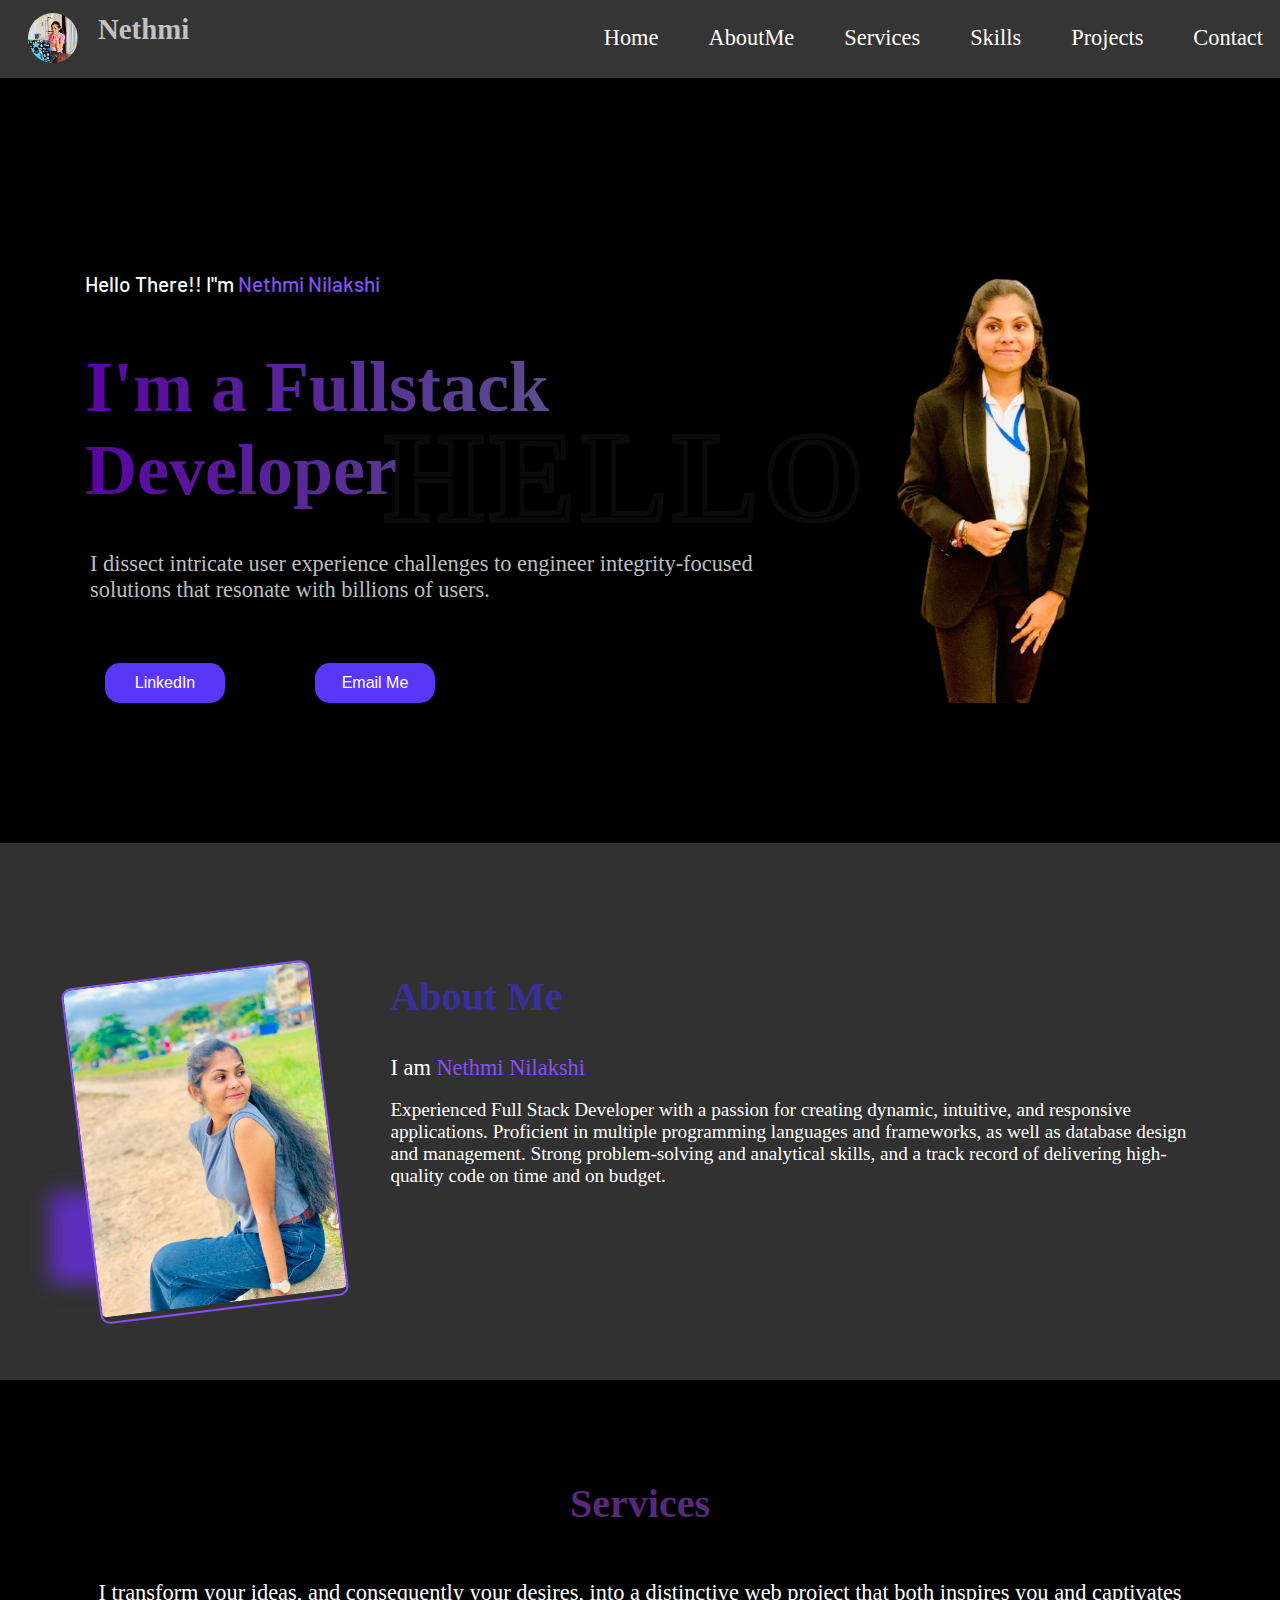
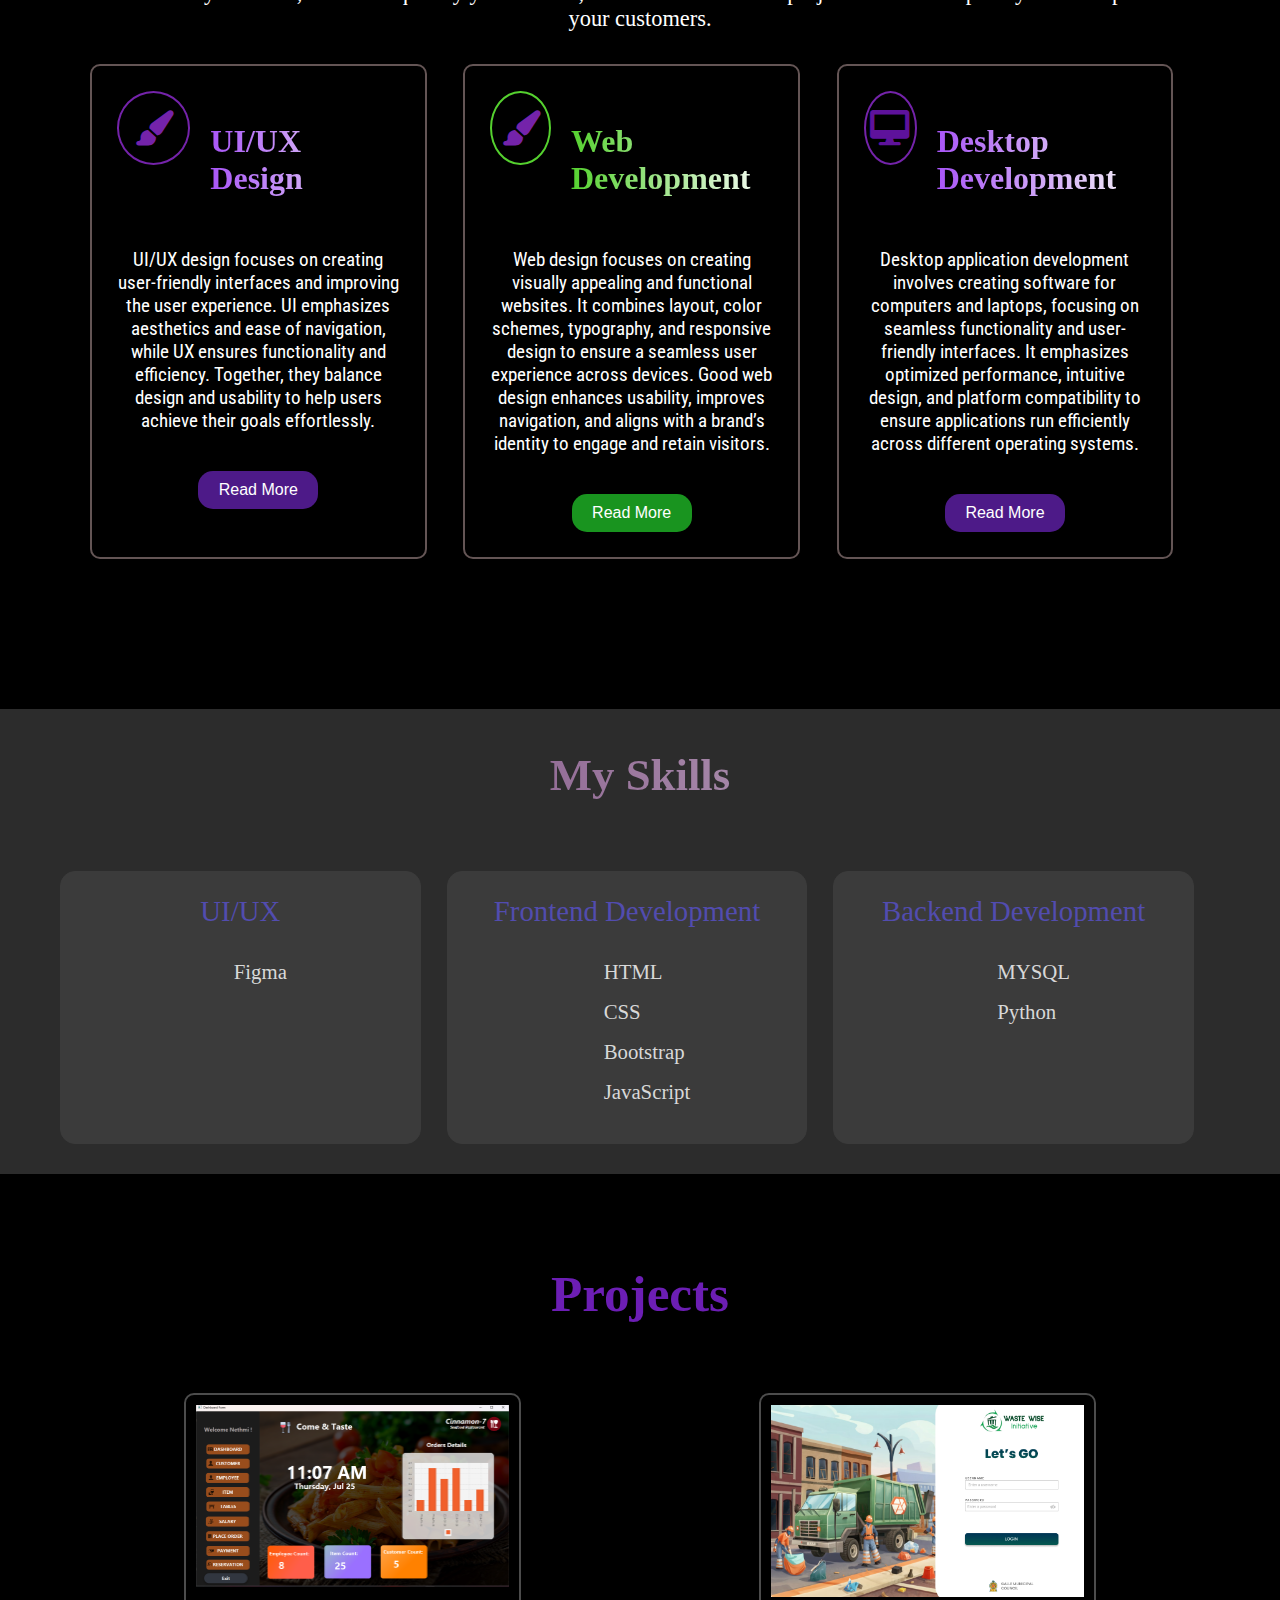
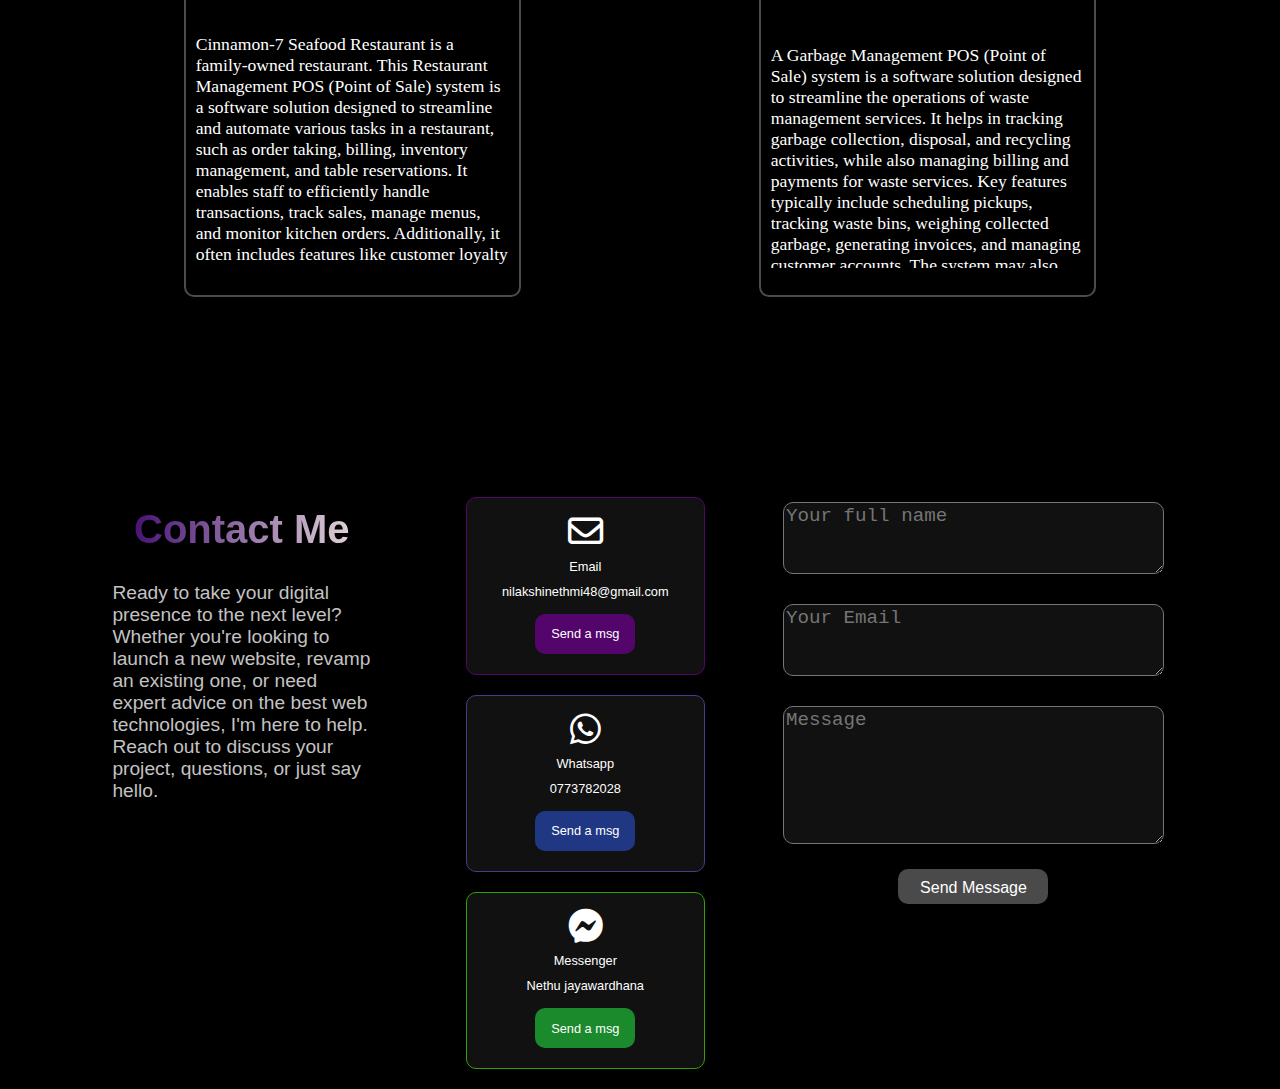
==== index.html @ e8137f00 "done" ====
<!DOCTYPE html>
<html lang="en">
  <head>
    <meta charset="UTF-8" />
    <meta name="viewport" content="width=device-width, initial-scale=1.0" />
    <title>Home-Page</title>
    <link rel="stylesheet" href="/css/index.css" />
    <link rel="stylesheet" href="/css/about-me.css" />
    <link rel="stylesheet" href="/css/Services.css" />
    <link rel="stylesheet" href="/css/skills.css" />
    <link rel="stylesheet" href="/css/projects.css" />
    <link rel="stylesheet" href="/css/contact.css" />
    <link rel="preconnect" href="https://fonts.googleapis.com" />
    <link rel="preconnect" href="https://fonts.gstatic.com" crossorigin />
    <link
      href="https://fonts.googleapis.com/css2?family=Barlow:ital,wght@0,100;0,200;0,300;0,400;0,500;0,600;0,700;0,800;0,900;1,100;1,200;1,300;1,400;1,500;1,600;1,700;1,800;1,900&family=Nunito:ital,wght@0,200..1000;1,200..1000&family=Playwrite+DE+Grund:wght@100..400&display=swap"
      rel="stylesheet"
    />
    <link
      rel="stylesheet"
      href="https://cdnjs.cloudflare.com/ajax/libs/font-awesome/6.5.1/css/all.min.css"
      integrity="sha512-DTOQO9RWCH3ppGqcWaEA1BIZOC6xxalwEsw9c2QQeAIftl+Vegovlnee1c9QX4TctnWMn13TZye+giMm8e2LwA=="
      crossorigin="anonymous"
      referrerpolicy="no-referrer"
    />
    <link
      rel="stylesheet"
      href="https://cdnjs.cloudflare.com/ajax/libs/font-awesome/6.0.0-beta3/css/all.min.css"
    />
    <link rel="preconnect" href="https://fonts.googleapis.com" />
    <link rel="preconnect" href="https://fonts.gstatic.com" crossorigin />
    <link
      href="https://fonts.googleapis.com/css2?family=Barlow:ital,wght@0,100;0,200;0,300;0,400;0,500;0,600;0,700;0,800;0,900;1,100;1,200;1,300;1,400;1,500;1,600;1,700;1,800;1,900&family=Nunito:ital,wght@0,200..1000;1,200..1000&family=Playwrite+DE+Grund:wght@100..400&family=Roboto+Condensed:ital,wght@0,100..900;1,100..900&display=swap"
      rel="stylesheet"
    />
  </head>
  <body>
    <header>
      <div class="logo-container">
        <img
          class="img-logo"
          src="/Assets/Images/my.jpg"
          alt="logo of Nethmi"
        />
        <div class="menu-container">
          <button id="hire-meBtn">Hire Me</button>
          <i class="fa fa-bars burger" id="burger" aria-hidden="true"></i>
        </div>

        <h3 class="calling-name">Nethmi</h3>
      </div>

      <nav class="navigation-bar">
        <ul>
          <li><a href="/pages/index.html">Home</a></li>
          <li><a href="#aboutMe">AboutMe</a></li>
          <li><a href="#services">Services</a></li>
          <li><a href="#skills">Skills</a></li>
          <li><a href="#projects">Projects</a></li>
          <li><a href="#contact">Contact</a></li>
        </ul>
      </nav>
    </header>
    <main>
      <div class="site-container">
        <section id="home">
          <p class="background-text">HELLO</p>
          <div class="menu-panel" id="menu-panel-id">
            <button class="close-btn" id="btn-close">&times;</button>
            <ul>
              <li><a href="#">Home</a></li>
              <li><a href="#">About Us</a></li>
              <li><a href="#">Services</a></li>
              <li><a href="#">Contact Us</a></li>
            </ul>
          </div>
          <!-- <div class="menu-panel" id="menu-panel-id">
            <button class="close-btn" id="btn-close">&times;</button>
            <img
              class="logo"
              src="/Assets/Images/my.jpg"
              alt="Profile pic of Nethmi"
            />
            <p class="name">Nethmi Nilakshi</p>
            <h3>Fullstack Developer</h3>
            <nav class="side-navigation-bar">
              <ul>
                <li><a href="/pages/index.html">Home</a></li>
                <li><a href="#aboutMe">AboutMe</a></li>
                <li><a href="#resume">Resume</a></li>
                <li><a href="#skills">Skills</a></li>
                <li><a href="#projects">Projects</a></li>
                <li><a href="#contact">Contact</a></li>
              </ul>
            </nav>
          </div> -->

          <div class="home-content">
            <div class="home-info">
              <p class="name">
                Hello There!! I"m
                <span style="color: #8750f7; font-weight: 500"
                  >Nethmi Nilakshi</span
                >
              </p>
              <div class="home-desc">
                <h1 class="primaty-title">I'm a Fullstack Developer</h1>
                <p class="home-description">
                  I dissect intricate user experience challenges to engineer
                  integrity-focused solutions that resonate with billions of
                  users.
                </p>
              </div>
              <div class="contact-btn">
                <button class="btn"><a href="#">LinkedIn</a></button>
                <button class="btn">
                  <a href="mailto: nilakshinethmi48@gmail.com">Email Me</a>
                </button>
              </div>
            </div>
            <img
              class="profile-image"
              src="/Assets/Images/photo of nethmi.png"
              alt="photo of Nethmi"
            />
          </div>
        </section>
        <div class="about-services-content">
          <section id="aboutMe">
            <div class="shadow-box"></div>
            <div class="about-content">
              <img
                class="profile-pic"
                src="/Assets/Images/img.jpg"
                alt="picture of Nethmi"
              />
              <div class="about-info">
                <p class="text-about">About Me</p>
                <h3 class="about-title">
                  I am <span style="color: #8750f7">Nethmi Nilakshi</span>
                </h3>
                <p class="description">
                  Experienced Full Stack Developer with a passion for creating
                  dynamic, intuitive, and responsive applications. Proficient in
                  multiple programming languages and frameworks, as well as
                  database design and management. Strong problem-solving and
                  analytical skills, and a track record of delivering
                  high-quality code on time and on budget.
                </p>
              </div>
            </div>
          </section>
          <section id="services">
            <p class="text-services">Services</p>
            <div class="Services-content">
              <p class="service-description">
                I transform your ideas, and consequently your desires, into a
                distinctive web project that both inspires you and captivates
                your customers.
              </p>
              <div class="service-card-container">
                <div class="card card-1">
                  <div class="card-header">
                    <div class="icon-container icon-1">
                      <i
                        class="fa-solid fa-paintbrush"
                        style="color: #7423aa"
                      ></i>
                    </div>
                    <p class="card1-title">UI/UX Design</p>
                  </div>
                  <div class="content-container">
                    <p class="card-description">
                      UI/UX design focuses on creating user-friendly interfaces
                      and improving the user experience. UI emphasizes
                      aesthetics and ease of navigation, while UX ensures
                      functionality and efficiency. Together, they balance
                      design and usability to help users achieve their goals
                      effortlessly.
                    </p>
                    <button class="Read-more-btn btn1">Read More</button>
                  </div>
                </div>

                <div class="card card-2">
                  <div class="card-header">
                    <div class="icon-container icon-2">
                      <i
                        class="fa-solid fa-paintbrush"
                        style="color: #7423aa"
                      ></i>
                    </div>
                    <p class="card2-title">Web Development</p>
                  </div>
                  <div class="content-container">
                    <p class="card-description">
                      Web design focuses on creating visually appealing and
                      functional websites. It combines layout, color schemes,
                      typography, and responsive design to ensure a seamless
                      user experience across devices. Good web design enhances
                      usability, improves navigation, and aligns with a brand’s
                      identity to engage and retain visitors.
                    </p>
                    <button class="Read-more-btn btn2">Read More</button>
                  </div>
                </div>

                <div class="card card-3">
                  <div class="card-header">
                    <div class="icon-container icon-3">
                      <i class="fa-solid fa-desktop" style="color: #5e129b"></i>
                    </div>
                    <p class="card3-title">Desktop Development</p>
                  </div>
                  <div class="content-container">
                    <p class="card-description">
                      Desktop application development involves creating software
                      for computers and laptops, focusing on seamless
                      functionality and user-friendly interfaces. It emphasizes
                      optimized performance, intuitive design, and platform
                      compatibility to ensure applications run efficiently
                      across different operating systems.
                    </p>
                    <button class="Read-more-btn btn1">Read More</button>
                  </div>
                </div>
              </div>
            </div>
          </section>
        </div>
        <section id="skills">
          <div class="skills-content">
            <p class="text-skills">My Skills</p>
            <div class="skills-container">
              <div class="skills-box">
                <div class="box-header">
                  <p class="box-title">UI/UX</p>
                </div>
                <div class="skills-list">
                  <ul>
                    <li>Figma</li>
                  </ul>
                </div>
              </div>
              <div class="skills-box">
                <div class="box-header">
                  <p class="box-title">Frontend Development</p>
                </div>
                <div class="skills-list">
                  <ul>
                    <li>HTML</li>
                    <li>CSS</li>
                    <li>Bootstrap</li>
                    <li>JavaScript</li>
                  </ul>
                </div>
              </div>
              <div class="skills-box">
                <div class="box-header">
                  <p class="box-title">Backend Development</p>
                </div>
                <div class="skills-list">
                  <ul>
                    <li>MYSQL</li>
                    <li>Python</li>
                  </ul>
                </div>
              </div>
            </div>
          </div>
        </section>
        <section id="projects">
          <div class="projects-content">
            <p class="text-projects">Projects</p>
            <div class="projects-container">
              <div class="project-box">
                <img
                  src="/Assets/Images/Restaurant Management System.png"
                  alt="picture of restaurant-MS"
                />
                <p class="card-content">
                  Cinnamon-7 Seafood Restaurant is a family-owned restaurant.
                  This Restaurant Management POS (Point of Sale) system is a
                  software solution designed to streamline and automate various
                  tasks in a restaurant, such as order taking, billing,
                  inventory management, and table reservations. It enables staff
                  to efficiently handle transactions, track sales, manage menus,
                  and monitor kitchen orders. Additionally, it often includes
                  features like customer loyalty programs, reporting, and
                  integration with payment processors, making it an essential
                  tool for improving service speed, accuracy, and overall
                  restaurant operations.
                </p>
              </div>

              <div class="project-box">
                <img
                  src="/Assets/Images/garbage managemenet.png"
                  alt="picture of Garbage-MS"
                />
                <p class="card-content">
                  A Garbage Management POS (Point of Sale) system is a software
                  solution designed to streamline the operations of waste
                  management services. It helps in tracking garbage collection,
                  disposal, and recycling activities, while also managing
                  billing and payments for waste services. Key features
                  typically include scheduling pickups, tracking waste bins,
                  weighing collected garbage, generating invoices, and managing
                  customer accounts. The system may also offer reporting tools
                  for monitoring waste volume and recycling rates, ensuring
                  regulatory compliance, and optimizing routes for efficient
                  collection.
                </p>
              </div>
            </div>
          </div>
        </section>
        <section id="contact">
          <div class="contact-content">
            <div class="contact-info-box">
              <p class="text-contact">Contact Me</p>
              <p class="contact-description">
                Ready to take your digital presence to the next level? Whether
                you're looking to launch a new website, revamp an existing one,
                or need expert advice on the best web technologies, I'm here to
                help. Reach out to discuss your project, questions, or just say
                hello.
              </p>
            </div>
            <div class="contact-group">
              <div class="contact-info-box">
                <div class="contact-box box1">
                  <i class="fa-regular fa-envelope"></i>
                  <p>Email</p>
                  <p>nilakshinethmi48@gmail.com</p>

                  <a
                    href="mailto:nilakshinethmi48@gmail.com"
                    target="_blank"
                    class="send-btn1"
                    >Send a msg</a
                  >
                </div>

                <div class="contact-box box2">
                  <i class="fa-brands fa-whatsapp"></i>
                  <p>Whatsapp</p>
                  <p>0773782028</p>

                  <a
                    href="https://wa.me/94773782028?text=msg "
                    target="_blank"
                    class="send-btn2"
                    >Send a msg</a
                  >
                </div>

                <div class="contact-box box3">
                  <i class="fa-brands fa-facebook-messenger"></i>
                  <p>Messenger</p>
                  <p>Nethu jayawardhana</p>

                  <a
                    href="https://www.facebook.com/profile.php?id=100094629967662&mibextid=LQQJ4d "
                    target="_blank"
                    class="send-btn3"
                    >Send a msg</a
                  >
                </div>
              </div>
              <div class="contact-info-box">
                <div class="contact-form">
                  <textarea
                    name="name"
                    id="name"
                    placeholder="Your full name"
                    rows="3"
                    cols="30"
                  ></textarea>
                  <textarea
                    name="Your email"
                    id="email"
                    placeholder="Your Email"
                    cols="30"
                    rows="3"
                  ></textarea>
                  <textarea
                    name="message"
                    id="message"
                    placeholder="Message"
                    cols="30"
                    rows="6"
                  ></textarea>
                  <button class="contactBtn">Send Message</button>
                </div>
              </div>
            </div>
          </div>
        </section>
      </div>
    </main>

    <script>
      const burger = document.getElementById("burger");
      const menuPanel = document.getElementById("menu-panel-id");
      const closeBtn = document.getElementById("btn-close");

      burger.addEventListener("click", () => {
        menuPanel.classList.toggle("active");
      });

      closeBtn.addEventListener("click", () => {
        menuPanel.classList.remove("active");
      });
    </script>
    <script src="/JS/contact.js"></script>
  </body>
</html>
---- css/index.css ----
body {
  margin: 0;
  color: white;
  background-color: black;
  width: 100%;
}
.site-container {
  position: absolute;
  top: 76px;
  left: 0;
  right: 0;
  bottom: 0;
  margin: 0;
  height: 100%;
}

a {
  text-decoration: none;
}
header {
  width: 100%;
  height: 50px;
  background-color: rgb(53, 53, 53);
  border-bottom: 2px solid rgba(51, 51, 51, 0.473);
  padding: 8px;
  display: flex;
  align-items: center;
  justify-content: space-between;
}

.calling-name {
  margin-left: 20px;
  font-weight: 600;
  color: rgb(194, 194, 194);
}

.img-logo {
  width: 40px;
  height: 40px;

  object-fit: cover;
  border-radius: 50%;
}
#hire-meBtn {
  background-color: #4f0b8f;
  color: white;
  font-size: 1.2rem;
  display: none;
  border-radius: 8px;
  border: none;
  width: 120px;
  height: 30px;
}
.navbar {
  position: relative;
}

.burger {
  display: none !important;
  font-size: 1.5rem;
  cursor: pointer;
  padding: 10px;
  z-index: 100;
  margin-left: 10px;
}
.menu-panel {
  background-color: #111;
  position: fixed;
  top: 0;
  right: -100%;
  width: 250px;
  height: 50vh;
  padding: 50px 20px;
  border-top-left-radius: 12px;
  border-bottom-left-radius: 12px;
  transition: right 0.5s ease-in-out;
  z-index: 1000;
}
.menu-panel.active {
  right: 0;
}

.close-btn {
  position: absolute;
  top: 20px;
  right: 20px;
  background: none;
  border: none;
  color: white;
  font-size: 1.5rem;
  cursor: pointer;
}

.menu-panel ul {
  list-style: none;
  padding: 0;
  margin: 0;
}

.menu-panel ul li {
  margin: 20px 0;
}

.menu-panel ul li a {
  color: white;
  text-decoration: none;
  font-size: 1.1rem;
  transition: color 0.3s ease;
}

.menu-panel ul li a:hover {
  color: #666;
  transform: scale(1.1);
}
.navigation-bar > ul {
  display: flex;
  list-style: none;
}

.navigation-bar > ul > li {
  padding: 0px 25px;
}

.navigation-bar > ul > li > a {
  font-weight: 500;
  font-size: 1.25rem;
  color: white;
}

ul > li > a:hover {
  color: rgba(24, 33, 155, 0.829);
}
.logo-container {
  display: flex;
  gap: 10px;
}
.menu-container {
  display: flex;
  width: 100%;
  align-items: center;
}

.name {
  font-family: "Barlow", sans-serif;
  font-size: 20px;
  font-weight: 500;
  margin: 10px 0px 10px 10px;
}

/* .side-navigation-bar {
  position: relative;
  display: flex;
  flex-direction: column;
  gap: 15px;
}

.side-navigation-bar > ul {
  list-style: none;
}

.side-navigation-bar > ul > li {
  padding: 10px 0px;
}
.side-navigation-bar > ul > li > a {
  font-size: 20px;
  color: rgb(179, 176, 176);
}

.side-navigation-bar > ul > li > a:hover {
  color: white;
  text-decoration: underline rgb(201, 201, 201);
} */

.home-content {
  width: 100%;
  position: relative;
  top: 70px;
  display: flex;
  justify-content: space-between;
}
#home {
  position: relative;
  height: auto;
  margin-left: 8%;
  margin-right: 8%;
  margin-top: 0;
}
#home > .background-text {
  font-size: 8rem;
  font-weight: 700;
  opacity: 0.3;
  -webkit-text-fill-color: #0a0a0a00;
  -webkit-text-stroke: 5px hsla(0, 0%, 78%, 0.176);
  position: absolute;
  top: 60px;
  left: 30%;
  letter-spacing: 6px;
  z-index: 0;
  color: rgb(0, 0, 0);
}

.home-info {
  display: flex;
  flex-direction: column;
  gap: 10px;
  width: 40%;
  height: fit-content;
  margin: 20px 5px;
}
.name {
  font-size: 1.2rem;
  margin: 5px;
  font-weight: 500;
  margin: 5px 0px;
}
.primaty-title {
  font-size: 4rem;
  margin: 15px 0px;
  background: linear-gradient(90deg, #5606a0, #5f7781);
  -webkit-background-clip: text;
  -webkit-text-fill-color: transparent;
  background-clip: text;
  font-weight: 900;
}

.home-description {
  font-size: 1.25rem;
  font-weight: 500;
  color: rgb(189, 189, 189);
  padding: 17px 5px;
}
.contact-btn {
  display: flex;
  justify-content: space-between;
  margin: 10px;
}
.btn {
  padding: 10px 20px;
  width: 110px;
  height: 50px;
  background-color: #5a37f8;
  border: none;
  border-radius: 10px;
  display: flex;
  align-items: center;
  justify-content: center;
}
.btn > a {
  text-decoration: none;
  color: white;
  font-size: 1rem;
  text-align: center;
}

.btn:hover {
  background-color: #a855f7;
  cursor: pointer;
}
.profile-image {
  width: 30%;
  height: 30%;
  object-fit: cover;
}

/* @media screen and (min-width: 1440px) {
  body {
    overflow-x: hidden !important;
  }
  .site-container {
    overflow-x: hidden;
    overflow-y: auto;
    width: 100%;
    height: 100vh;
  }

  #home {
    position: relative;
    margin-left: 8%;
    margin-right: 8%;
    margin-top: 0;
  }
  .menu-panel {
    display: none;
  }
  .navigation-bar > ul > li > a {
    font-weight: 500;
    font-size: 1.9rem;
    color: white;
  }
  .img-logo {
    display: none;
  }

  .name {
    font-size: 1.6rem;
  }
  .primaty-title {
    font-size: 4rem;
  }
  .home-description {
    font-size: 1.8rem;
  }
  .contact-btn {
    width: 250px;
    justify-content: space-between;
    font-size: 1.4rem;
  }
  .profile-image {
    width: 30%;
    height: 30%;
  }
} */

@media screen and (max-width: 320px) {
  body {
    width: 100%;
    overflow-x: hidden;
  }

  .site-container {
    top: 60px;
    height: calc(100% - 60px);
  }

  header {
    padding: 0;
    height: 40px;
    display: flex;
    align-items: center;
    justify-content: center;
  }
  .logo-container {
    display: flex;
    align-items: center;
    margin: 0 15px;
    width: 100%;
    height: 40px;
  }

  .calling-name {
    display: none;
  }
  .menu-container {
    display: flex;
    align-items: center;
    justify-content: flex-end;
    margin-top: 10%;
  }

  .img-logo {
    width: 30px;
    height: 30px;
    margin-bottom: 0;
  }
  .burger {
    display: block !important;
    font-size: 1.4rem;
  }

  .navigation-bar {
    display: none;
  }

  .menu-panel {
    width: calc(100% - 100px);
  }
  .menu-panel ul li a:hover {
    color: #666;
    transform: scale(1.1);
  }
  .name {
    font-size: 1rem;
    margin: 8px 0;
  }

  /* .side-navigation-bar {
    gap: 10px;
  } */

  /* .side-navigation-bar > ul > li {
    padding: 8px 0;
  } */
  /* 
  .side-navigation-bar > ul > li > a {
    font-size: 1rem;
  } */

  .home-content {
    flex-direction: column;
    align-items: center;
    top: 50px;
  }

  #home {
    margin-left: 4%;
    margin-right: 4%;
  }

  #home > .background-text {
    font-size: 3rem;
    -webkit-text-stroke: 3px;
    top: 40px;
    left: 15%;
    letter-spacing: 4px;
  }

  .home-info {
    width: calc(100% - 20px);
    margin: 15px 4px;
  }

  .primaty-title {
    font-size: 1.5rem;
    margin: 10px 0;
  }

  .home-description {
    font-size: 1rem;
    padding: 10px 4px;
  }

  .contact-btn {
    margin: 8px;
    display: flex;
    flex-direction: column;
    gap: 10px;
    align-items: center;
  }

  .btn {
    width: 130px;
    height: 40px;
    padding: 8px 15px;
  }

  .btn > a {
    font-size: 0.9rem;
  }

  .profile-image {
    width: calc(100% - 40px);
    height: auto;
    margin: 20px auto;
  }

  #hire-meBtn {
    width: 90px;
    font-size: 0.9rem;
    display: block;
    height: 25px;
  }

  .side-navigation-bar > ul > li > a,
  .btn {
    padding: 0px 10px;
    margin: 10px 0px;
    min-height: 44px;
    display: flex;
    align-items: center;
  }

  * {
    margin-bottom: 0.8em;
  }

  .home-description,
  .name {
    line-height: 1.3em;
  }
}

@media screen and (min-width: 321px) and (max-width: 375px) {
  body {
    width: calc(100% - 10px);
  }

  .site-container {
    top: 60px;
    width: calc(100% - 10px);
  }

  header {
    width: calc(100% - 10px);
    height: 45px;
  }
  .logo-container {
    width: 100%;
    display: flex;
    justify-content: space-between;
  }
  .menu-container {
    display: flex;
    align-items: center;
    justify-content: flex-end;
    width: 100%;
    gap: 10px;
  }

  .calling-name {
    display: none;
  }

  .img-logo {
    width: 35px;
    height: 35px;
  }

  #hire-meBtn {
    display: block;
    width: 100px !important;
    height: 28px;
    font-size: 0.8rem;
  }
  .menu-panel > ul > li > a {
    font-size: 1.2rem;
  }
  .menu-panel ul li a:hover {
    color: #666;
    transform: scale(1.1);
  }
  .navigation-bar {
    display: none;
  }

  .burger {
    display: block !important;
    margin-right: 10px;
  }

  .home-content {
    flex-direction: column;
    align-items: center;
    top: 40px;
    width: calc(100% - 20px);
  }

  #home {
    margin-left: 4%;
    margin-right: 4%;
  }

  #home > .background-text {
    font-size: 4rem;
    -webkit-text-stroke: 12px;
    top: 30px;
    left: 10%;
    letter-spacing: 3px;
  }

  .home-info {
    width: calc(100% - 20px);
    margin: 10px 5px;
  }

  .name {
    font-size: 1.1rem;
    margin: 3px 0px;
  }

  .primaty-title {
    font-size: 2.5rem;
    margin: 10px 0px;
  }

  .home-description {
    font-size: 1.1rem;
    padding: 10px 3px;
  }

  .contact-btn {
    margin: 8px;
    justify-content: center;
    gap: 10px;
  }

  .btn {
    padding: 8px 15px;
    width: 100px;
    height: 45px;
  }

  .btn > a {
    font-size: 0.9rem;
  }

  .profile-image {
    width: 80%;
    height: auto;
    margin-top: 20px;
  }
}

@media screen and (min-width: 376px) and (max-width: 425px) {
  body {
    width: calc(100% - 10px);
  }

  .site-container {
    top: 60px;
  }

  header {
    width: calc(100% - 16px);
    height: 30px;
    padding: 14px;
    display: flex;
    justify-content: space-between;
  }

  .calling-name {
    display: none;
  }
  #hire-meBtn {
    display: block;
  }

  .img-logo {
    width: 35px;
    height: 35px;
  }

  .navigation-bar {
    display: none;
  }

  .burger {
    display: block !important;
    margin-right: 15px;
  }

  .logo-container {
    gap: 8px;
    width: 100%;
    display: flex;
    justify-content: space-between;
  }
  .menu-container {
    width: 50%;
    gap: 10px;
    display: flex;
    justify-content: space-between;
  }
  .menu-panel > ul > li > a {
    font-size: 1.4rem;
  }
  .menu-panel ul li a:hover {
    color: #666;
    transform: scale(1.1);
  }
  .home-content {
    flex-direction: column;
    align-items: center;
    top: 40px;
    width: calc(100% - 20px);
  }
  #home {
    margin-left: 4%;
    margin-right: 4%;
  }

  #home > .background-text {
    font-size: 4rem;
    -webkit-text-stroke: 2px hsla(0, 0%, 78%, 0.176);
    top: 40px;
    left: 10%;
    letter-spacing: 3px;
  }

  .home-content {
    flex-direction: column;
    align-items: center;
    top: 40px;
  }

  .home-info {
    width: calc(100% - 20px);
    margin: 10px 5px;
  }

  .name {
    font-size: 1.1rem;
    margin: 3px 0px;
  }

  .primaty-title {
    font-size: 2.5rem;
    margin: 10px 0px;
  }

  .home-description {
    font-size: 1.1rem;
    padding: 10px 3px;
  }

  .contact-btn {
    margin: 8px;
    justify-content: center;
    gap: 15px;
  }

  .btn {
    padding: 8px 15px;
    width: 100px;
    height: 45px;
  }

  .btn > a {
    font-size: 0.9rem;
  }

  .profile-image {
    width: 80%;
    height: auto;
    margin-top: 20px;
  }

  /* .side-navigation-bar > ul > li {
    padding: 8px 0px;
  }

  .side-navigation-bar > ul > li > a {
    font-size: 1.1rem;
  } */
}

@media screen and (min-width: 426px) and (max-width: 768px) {
  body {
    overflow-x: hidden;
  }

  .site-container {
    top: 66px;
    height: calc(100% - 66px);
  }

  header {
    height: 40px;
    padding: 6px;
  }

  .calling-name {
    display: none;
  }

  .img-logo {
    width: 35px;
    height: 35px;
  }

  #hire-meBtn {
    display: block;
  }

  .burger {
    display: block !important;
    margin-right: 15px;
  }

  .navigation-bar {
    display: none;
  }

  .logo-container {
    width: 100%;
    gap: 5px;
  }

  .menu-container {
    width: 100%;
    gap: 10px;
    justify-content: flex-end;
  }
  .menu-panel > ul > li {
    display: block !important;
  }
  .menu-panel > ul > li > a {
    font-size: 1.5rem;
  }
  .menu-panel ul li a:hover {
    color: #666;
    transform: scale(1.1);
  }

  .name {
    font-size: 1rem;
    margin: 8px 0px 8px 8px;
  }

  .side-navigation-bar {
    gap: 10px;
    width: 100%;
  }

  .side-navigation-bar > ul > li {
    padding: 8px 0px;
  }

  .side-navigation-bar > ul > li > a {
    font-size: 1rem;
  }

  .home-content {
    flex-direction: column-reverse;
    align-items: center;
    top: 40px;
    padding: 0 15px;
  }

  #home {
    margin-left: 4%;
    margin-right: 4%;
  }

  #home > .background-text {
    font-size: 4rem;
    -webkit-text-stroke: 3px hsla(0, 0%, 78%, 0.176);
    top: 30px;
    left: 20%;
    letter-spacing: 3px;
  }

  .home-info {
    width: 90%;
    text-align: center;
    margin: 10px 0;
  }

  .primaty-title {
    font-size: 2.5rem;
    margin: 10px 0px;
  }

  .home-description {
    font-size: 1rem;
    padding: 10px 0;
  }

  .contact-btn {
    justify-content: center;
    gap: 20px;
    margin: 15px 0;
  }

  .btn {
    padding: 8px 15px;
    width: 100px;
    height: 45px;
  }

  .btn > a {
    font-size: 0.9rem;
  }

  .profile-image {
    width: 60%;
    height: auto;
    margin-bottom: 20px;
  }
}
@media screen and (min-width: 769px) and (max-width: 1024px) {
  body {
    width: calc(100% - 20px);
    overflow-x: hidden;
  }

  .site-container {
    top: calc(70px);
    height: calc(100% - 70px);
    width: calc(100% - 20px);
  }

  header {
    width: calc(100%);
    height: calc(45px);
  }
  .navigation-bar > ul > li {
    padding: 0 0 0 8px;
  }

  .logo-container {
    gap: calc(8px);
    width: calc(30%);
  }

  .calling-name {
    margin-left: calc(15px);
    font-size: calc(1.1rem);
    padding: 5px 0px;
  }

  .img-logo {
    width: calc(35px);
    height: calc(35px);
  }

  .navigation-bar > ul {
    gap: calc(15px);
  }

  .navigation-bar > ul > li {
    padding: calc(0px 15px);
  }

  .navigation-bar > ul > li > a {
    font-size: calc(1.1rem);
  }

  .home-content {
    top: calc(60px);
    width: calc(100% - 30px);
    gap: calc(20px);
  }

  #home {
    margin-left: calc(6%);
    margin-right: calc(6%);
  }

  #home > .background-text {
    font-size: calc(6rem);
    -webkit-text-stroke: calc(4px);
    top: calc(50px);
    left: calc(25%);
    letter-spacing: calc(5px);
  }

  .home-info {
    width: calc(50%);
    margin: calc(15px 5px);
  }

  .name {
    font-size: calc(1.1rem);
    margin: calc(4px 0px);
  }

  .primaty-title {
    font-size: calc(3rem);
    margin: calc(12px 0px);
  }

  .home-description {
    font-size: calc(1.15rem);
    padding: calc(15px 4px);
  }

  .contact-btn {
    margin: calc(8px);
    gap: calc(15px);
  }

  .btn {
    width: calc(120px);
    height: calc(45px);
    padding: calc(8px 16px);
  }

  .btn > a {
    font-size: calc(1rem);
  }

  .profile-image {
    width: calc(40%);
    height: auto;
  }

  .menu-panel {
    width: calc(30%);
    padding: calc(25px 15px);
  }

  .side-navigation-bar {
    gap: calc(12px);
  }

  .side-navigation-bar > ul > li {
    padding: calc(8px 0px);
  }

  .side-navigation-bar > ul > li > a {
    font-size: calc(1.1rem);
  }

  #hire-meBtn {
    width: calc(110px);
    height: calc(28px);
    font-size: calc(1rem);
  }

  * {
    margin-bottom: calc(0.6em);
  }

  .home-description,
  .name,
  .calling-name {
    line-height: calc(1.4em);
  }
}

@media screen and (min-width: 1025px) and (max-width: 1440px) {
  body {
    overflow-x: hidden !important;
    width: 100%;
    height: 100vh;
    padding: 0;
  }
  #home {
    margin: 0;
    padding: 80px 80px;
  }
  header {
    height: 60px;
  }
  .img-logo {
    height: 50px;
    width: 50px;
    margin-left: 20px;
  }
  .calling-name {
    margin: 0;
    font-size: 1.8rem;
  }
  .navigation-bar > ul > li {
    padding: 0px 25px;
  }

  .navigation-bar > ul > li > a {
    font-size: 1.4rem;
  }
  .navigation-bar > ul > li > a:hover {
    color: rgb(110, 62, 221);
    text-decoration: underline rgb(117, 117, 117);
  }

  .home-content {
    width: 100%;
    margin: 0;

    display: flex;
    align-items: center;
    justify-content: center;
  }
  .home-info {
    width: 100%;
  }
  .name {
    padding: 20px 0px;
    font-size: 1.3rem;
    width: 100%;
  }
  .primaty-title {
    font-size: 4.5rem;
  }
  #home > .background-text {
    position: absolute;
    top: 200px;
  }
  .home-description {
    font-size: 1.4rem;
  }
  .contact-btn {
    width: 350px;
    display: flex;
    justify-content: space-around;
    gap: 70px;
  }
  .btn {
    width: 120px;
    height: 40px;
    font-size: 2rem;
    font-weight: 500;
    border-radius: 15px;
    transition: all 0.5s ease-in-out;
  }
  .btn:hover {
    background-color: #8109a5;
    cursor: pointer;
    width: 140px;
  }

  .profile-image {
    padding: 25px 15px;
    border: none;
  }
}
---- css/about-me.css ----
#aboutMe {
  width: 100%;
  height: fit-content;
  position: relative;
  top: 100px;
}

.about-content {
  margin-left: 8%;
  margin-right: 8%;
  position: relative;
  display: flex;
  justify-content: space-around;

  padding: 20px;
}

.profile-pic {
  width: 22%;
  height: auto;
  margin-top: 30px;
  object-fit: cover;
  border: 2px solid #8750f7;
  padding: 0px 0px 5px 0px;
  border-radius: 10px;
  position: relative;
  transform: rotate(-7deg);
  transition: transform 0.5s ease-in-out;
}
.shadow-box {
  position: relative;
  top: 430px;
  left: 100px;
  width: 90px;
  height: 90px;
  background-color: #652ed3dc;
  filter: blur(10px);
}
.profile-pic:hover {
  transform: rotate(0deg);
}
.about-info {
  display: flex;
  flex-direction: column;
  padding: 0px 70px;
  margin-left: 60px;
}
.text-about {
  color: rgba(61, 47, 190, 0.774);
  font-size: 3rem;
  font-weight: 700;
}
h3 {
  font-size: 2rem;
  font-weight: 300;
  margin: 0;
}
.description {
  color: rgb(151, 151, 151);
  font-size: 1.4rem;
  margin: 0;
}

/* @media screen and (min-width: 1440px) {
  .about-content {
    margin-left: 8%;
    margin-right: 8%;
  }
  .profile-pic {
    width: 38%;
    height: auto;
    margin-top: 10%;
  }

  .shadow-box {
    position: relative;
    top: 590px;
    left: 100px;
    width: 90px;
    height: 90px;
    background-color: #652ed3dc;
    filter: blur(10px);
  }
  .text-about {
    font-size: 4.2rem;
  }
  h3 {
    font-size: 2.7rem;
    font-weight: 400;
  }
  .description {
    color: rgb(201, 200, 200);
    padding: 15px;
    width: 100%;
    font-size: 1.8rem;
  }
} */

@media screen and (min-width: 0px) and (max-width: 320px) {
  #aboutMe {
    width: calc(100% - 20px);
    margin: 0 auto;
    top: 60px;
  }

  .about-content {
    margin-left: 2%;
    margin-right: 2%;
    padding: 10px;
    flex-direction: column;
    align-items: center;
  }

  .profile-pic {
    width: calc(100% - 40px);
    margin-top: 15px;
    border-width: 1.5px;
    padding: 0;
    transform: rotate(0deg);
  }

  /* Adjust shadow box for mobile */
  .shadow-box {
    display: none;
  }

  /* Disable hover animation on mobile */
  .profile-pic:hover {
    transform: none;
  }

  .about-info {
    padding: 10px;
    margin-left: 5px;
    width: calc(100% - 20px);
    align-items: center;
    text-align: center;
  }

  .text-about {
    font-size: 1.5rem;
    margin-bottom: 0.8rem;
  }

  h3 {
    font-size: 1.2rem;
    margin: 0.8rem 0;
    text-align: center;
    width: calc(100% - 20px);
  }

  .description {
    font-size: 1rem;
    margin: calc(1rem - 0.2rem) 0;
    line-height: calc(1.6 - 0.2);
    width: calc(100% - 20px);
  }

  /* Additional mobile optimizations */
  .about-content > * {
    margin-bottom: 1.2rem;
  }

  /* Ensure proper spacing between elements */
  .about-info > * {
    margin-bottom: 0.8rem;
  }

  /* Improve readability */
  .description {
    letter-spacing: 0.7px;
  }

  /* Add some breathing room */
  .about-content {
    margin-bottom: 1.5rem;
  }

  /* Optimize container spacing */
  #aboutMe {
    padding-bottom: 1.5rem;
  }
}
/* @media screen and (min-width: 375px) and (max-width: 425px) {
  body {
    overflow-x: hidden !important;
  }
  .site-container {
    overflow-x: hidden;
    overflow-y: auto;
    width: 100%;
    height: 100vh;
  }
} */

@media screen and (min-width: 320px) and (max-width: 375px) {
  body {
    overflow-x: hidden !important;
  }
  .site-container {
    overflow-x: hidden;
    overflow-y: auto;
    width: 100%;
    height: 100vh;
  }
  .profile-pic {
    width: 70%;
    height: 70%;
    /* margin-top: 30px;
    object-fit: cover;
    border: 2px solid #8750f7;
    padding: 0px 0px 5px 0px;
    border-radius: 10px;
    position: relative;
    transform: rotate(-7deg);
    transition: transform 0.5s ease-in-out; */
  }
  .shadow-box {
    display: none;
  }
  .about-content {
    display: flex;
    flex-direction: column-reverse;
  }
  .text-about {
    font-size: 2.8rem;
    font-weight: 700;
  }
  .about-info {
    padding: 0;
    margin: 0;
  }
  h3 {
    font-size: 1.5rem;
    padding: 10px 0;
  }
  .description {
    font-size: 1rem;
    padding: 10px 0;
  }
}
@media screen and (min-width: 376px) and (max-width: 425px) {
  #aboutMe {
    width: calc(100% - 20px);
    top: 50px;
    margin: 0 auto;
  }

  .about-content {
    display: flex;

    flex-direction: column-reverse;
    margin-left: 4%;
    margin-right: 4%;
    padding: 15px;
    align-items: center;
  }

  .profile-pic {
    width: calc(90% - 20px);
    height: auto;
    margin-top: 40px;
    border-width: 1.5px;
    padding: 0;
    cursor: pointer;
    transform: rotate(0deg);
  }

  .shadow-box {
    display: none;
  }

  .about-info {
    display: flex;
    flex-direction: column;
    padding: 10px;
    margin: 0;
    width: calc(100% - 20px);
    align-items: center;
  }

  .text-about {
    font-size: 2.5rem;
    width: calc(100% - 20px);
    text-align: center;
    margin-bottom: 10px;
  }

  h3 {
    font-size: 1.8rem;
    margin: 8px;
    text-align: center;
    width: calc(100% - 16px);
  }

  .description {
    font-size: 1.4rem;
    width: calc(100% - 16px);
    text-align: center;
    margin: 10px 0;
    line-height: 1.5;
    padding: 5px;
  }

  /* Optimize spacing and layout */
  .about-content > * {
    margin-bottom: 20px;
  }

  /* Improve text readability */
  .description {
    letter-spacing: 0.5px;
    color: rgb(151, 151, 151);
  }

  /* Remove hover effects for better mobile experience */
  .profile-pic:hover {
    transform: none;
  }
}
@media screen and (min-width: 425px) and (max-width: 768px) {
  #aboutMe {
    top: 60px;
    height: auto;
  }

  .about-content {
    margin-left: 4%;
    margin-right: 4%;
    flex-direction: column;
    align-items: center;
    padding: 15px;
    gap: 30px;
  }

  .profile-pic {
    width: 50%;
    margin-top: 30px;
    transform: rotate(0deg);
  }

  .profile-pic:hover {
    transform: rotate(-3deg);
  }

  .shadow-box {
    display: none;
  }

  .about-info {
    padding: 0 25px;
    margin-left: 0;
    text-align: center;
    width: 100%;
  }

  .text-about {
    font-size: 2.25rem;
    margin-bottom: 15px;
  }

  h3 {
    font-size: 1.5rem;
    margin-bottom: 12px;
  }

  .description {
    font-size: 1.125rem;
    line-height: 1.6;
    padding: 0 8px;
  }
}

@media screen and (min-width: 769px) and (max-width: 1024px) {
  #aboutMe {
    top: 70px;
  }

  .about-content {
    margin-left: 5%;
    margin-right: 5%;
    padding: 15px;
  }

  .profile-pic {
    width: 30%;
    margin-top: 20px;
  }

  .shadow-box {
    top: 350px;
    left: 70px;
    width: 70px;
    height: 70px;
  }

  .about-info {
    padding: 0px 40px;
    margin-left: 30px;
  }

  .text-about {
    font-size: 2.5rem;
  }

  h3 {
    font-size: 1.6rem;
  }

  .description {
    font-size: 1.2rem;
  }
}
@media screen and (min-width: 1025px) and (max-width: 1440px) {
  #aboutMe {
    background-color: rgb(49, 49, 49);
  }
  .about-content {
    margin: 0;
    padding: 40px 80px 70px 80px;
  }
  .profile-pic {
    margin: 0;
  }
  .about-info {
    padding: 0;
  }
  .text-about {
    font-size: 2.5rem;
    margin: 0;
    padding: 0px 0px 30px;
  }
  .shadow-box {
    position: relative;
    top: 350px;
    left: 50px;
  }
  .about-title {
    font-size: 1.4rem;
    padding: 5px 0px 18px 0px;
  }
  .description {
    font-size: 1.2rem;
    color: white;
  }
}
---- css/Services.css ----
#services {
  width: 100%;
  height: fit-content;
  color: white;
  position: relative;
  top: 100px;
}

.Services-content {
  display: flex;
  flex-direction: column;
  align-items: center;
  justify-content: center;
  margin-left: 8%;
  margin-right: 8%;
  padding: 20px;
}

.text-services {
  font-size: 2.8rem;
  color: rgba(121, 54, 165, 0.774);
  font-weight: 700;
  margin: 30px 10px 10px;
  text-align: center;
  padding: 20px;
}
.service-description {
  font-size: 1.5rem;
  text-align: center;
}
.service-card-container {
  display: grid;
  grid-template-columns: repeat(3, 1fr);
  gap: 20px;
  padding: 10px;
}

.card {
  width: 70%;
  height: auto;
  border: 2px solid rgba(211, 180, 180, 0.473);
  border-radius: 10px;
  padding: 30px 35px;
  cursor: pointer;
  position: relative;
  transition: transform 0.6s ease;
}

.card:hover {
  transform: translateY(-15px);
}
.card-header {
  display: flex;
}

.icon-container {
  display: flex;
  justify-content: center;
  align-items: center;
  height: 60px;
  width: 60px;
  border-radius: 50%;
  margin-right: 20px;
  transition: transform 0.5s ease;
}

.icon-container:hover {
  transform: scale(1.2);
  cursor: pointer;
}

.icon-1 {
  border: 2px solid #7423aa;
}
.icon-2 {
  border: 2px solid #55d12f;
}
.icon-3 {
  border: 2px solid #7423aa;
}

i {
  font-size: 2.2rem;
  padding: 0;
  margin: 0;
  text-align: center;
}
.card1-title,
.card3-title {
  font-size: 1.5rem;
  background: linear-gradient(90deg, #a855f7, #f8f8f8);
  -webkit-background-clip: text;
  -webkit-text-fill-color: transparent;
  background-clip: text;
  font-weight: 900;
}

.card2-title {
  font-size: 1.5rem;
  background: linear-gradient(90deg, #55d12f, #ffffff);
  -webkit-background-clip: text;
  -webkit-text-fill-color: transparent;
  background-clip: text;
  font-weight: 900;
}

.content-container {
  display: flex;
  flex-direction: column;
  align-items: center;
  justify-content: center;
  text-align: center;
}

.card-description {
  font-size: 1.2rem;
  font-family: "Roboto Condensed", sans-serif;
}

.Read-more-btn {
  padding: 10px 20px;
  width: 120px;
  height: 40px;
  border: none;
  border-radius: 15px;
  margin-top: 20px;
  color: white;
  font-size: 0.9rem;
}

.btn1 {
  background-color: #4d1a88;
}
.btn1:hover {
  background-color: #7c6097;
  cursor: pointer;
}

.btn2 {
  background-color: #19941f;
}
.btn2:hover {
  background-color: #6cb456;
  cursor: pointer;
}

/* @media screen and (min-width: 1440px) {
  .Services-content {
    margin-left: 6%;
    margin-right: 6%;
  }
  .text-services {
    font-size: 4.2rem;
    color: rgba(61, 47, 190, 0.774);
  }
  .service-description {
    font-size: 1.9rem;
  }

  .card {
    width: 80%;
    border: 2px solid rgba(160, 149, 149, 0.473);
  }
  .icon-container:hover {
    transform: scale(1.5);
  }
  .card-description {
    font-size: 1.6rem;
    font-weight: 300;
  }
  i {
    font-size: 2.4rem;
  }
  .card1-title,
  .card2-title,
  .card3-title {
    font-size: 1.8rem;
  }

  .Read-more-btn {
    width: 70%;
    height: auto;
    font-size: 1.1rem;
  }
} */

@media screen and (max-width: 320px) {
  #services {
    width: calc(100% - 20px);
    top: 50px;
  }

  .Services-content {
    margin-left: 4%;
    margin-right: 4%;
    padding: 10px;
  }

  .text-services {
    font-size: 1.8rem;
    margin: 15px 5px 5px;
    padding: 10px;
  }

  .service-description {
    font-size: 1.1rem;
  }

  .service-card-container {
    grid-template-columns: 1fr;
    gap: 15px;
    padding: 5px;
  }

  .card {
    width: calc(100% - 40px);
    padding: 20px;
  }

  .icon-container {
    display: none;
  }

  .card-description {
    font-size: 0.8rem;
  }
}
@media screen and (min-width: 320px) and (max-width: 375px) {
  body {
    overflow-x: hidden !important;
  }

  .site-container {
    overflow-x: hidden;
    overflow-y: auto;
    width: 100%;
    height: 100vh;
  }
  .text-services {
    font-size: 2.5rem;
    margin: 50px 10px 10px;
    padding: 20px 0px 0px;
  }
  .service-description {
    font-size: 1.2rem;
  }
  .service-card-container {
    display: flex;
    flex-direction: column;
    align-items: center;
    justify-content: center;
  }

  .card {
    width: 70%;
    padding: 20px;
    border: 2px solid rgba(160, 149, 149, 0.473);
  }
  .icon-container {
    display: none;
  }

  .card1-title,
  .card2-title,
  .card3-title {
    font-size: 1.2rem;
  }
  .card-description {
    font-size: 0.9rem;
  }
}

@media screen and (min-width: 376px) and (max-width: 425px) {
  #services {
    width: calc(100% - 20px);
    top: 60px;
  }

  .Services-content {
    margin-left: 4%;
    margin-right: 4%;
    padding: 15px;
  }

  .text-services {
    font-size: 2rem;
    margin: 20px 5px 5px;
    padding: 15px;
  }

  .service-description {
    font-size: 1.2rem;
  }

  .service-card-container {
    grid-template-columns: 1fr;
    gap: 15px;
    padding: 8px;
    width: calc(100% - 16px);
  }

  .card {
    width: calc(90% - 30px);
    padding: 20px;
    margin: 0 auto;
  }

  .icon-container {
    height: 50px;
    width: 50px;
    margin-right: 15px;
  }

  i {
    font-size: 1.8rem;
  }

  .card1-title,
  .card2-title,
  .card3-title {
    font-size: 1.3rem;
  }

  .card-description {
    font-size: 1.1rem;
  }

  .Read-more-btn {
    padding: 8px 15px;
    width: 100px;
    height: 35px;
    margin-top: 15px;
    font-size: 0.85rem;
  }

  .content-container {
    width: calc(100% - 20px);
    padding: 10px;
  }

  .card-header {
    width: calc(100% - 20px);
    justify-content: flex-start;
    align-items: center;
  }
}

@media screen and (min-width: 426px) and (max-width: 768px) {
  #services {
    top: 60px;
  }

  .Services-content {
    margin-left: 4%;
    margin-right: 4%;
    padding: 15px;
  }

  .text-services {
    font-size: 2rem;
    margin: 20px 5px 5px;
    padding: 15px;
  }

  .service-description {
    font-size: 1.125rem;
    padding: 0 10px;
  }

  .service-card-container {
    grid-template-columns: 1fr;
    gap: 30px;
    padding: 15px;
    justify-items: center;
  }

  .card {
    width: 85%;
    padding: 20px 25px;
  }

  .card:hover {
    transform: translateY(-10px);
  }

  .card-header {
    justify-content: center;
    gap: 15px;
  }

  .icon-container {
    height: 50px;
    width: 50px;
    margin-right: 15px;
  }

  i {
    font-size: 1.75rem;
  }

  .card1-title,
  .card2-title,
  .card3-title {
    font-size: 1.25rem;
  }

  .content-container {
    padding: 10px 0;
  }

  .card-description {
    font-size: 1rem;
    line-height: 1.4;
  }

  .Read-more-btn {
    padding: 8px 16px;
    width: 110px;
    height: 35px;
    border-radius: 12px;
    margin-top: 15px;
    font-size: 0.875rem;
  }
}
@media screen and (min-width: 769px) and (max-width: 1024px) {
  #services {
    top: 70px;
  }

  .Services-content {
    margin-left: 5%;
    margin-right: 5%;
    padding: 15px;
  }

  .text-services {
    font-size: 2.3rem;
    margin: 20px 8px 8px;
    padding: 15px;
  }

  .service-description {
    font-size: 1.3rem;
  }

  .service-card-container {
    grid-template-columns: 1fr 1fr;
    gap: 25px;
    padding: 8px;
  }

  .card {
    width: 85%;
    padding: 25px 30px;
    margin: 0 auto;
  }

  .icon-container {
    height: 50px;
    width: 50px;
    margin-right: 15px;
  }

  i {
    font-size: 1.8rem;
  }

  .card1-title,
  .card2-title,
  .card3-title {
    font-size: 1.3rem;
  }

  .card-description {
    font-size: 1.1rem;
  }

  .Read-more-btn {
    padding: 8px 16px;
    width: 110px;
    height: 35px;
    margin-top: 15px;
    font-size: 0.85rem;
    border-radius: 12px;
  }
}
@media screen and (min-width: 769px) and (max-width: 1024px) {
  .text-services {
    font-size: 3.8rem;
    padding-top: 25px;
  }
  .service-description {
    font-size: 2.2rem;
    color: gray;
  }
  .service-card-container {
    display: grid;
    grid-template-columns: repeat(2, 1fr);
    gap: 30px;
  }

  .card {
    width: 80%;
  }
  .card1-title,
  .card2-title,
  .card3-title {
    font-size: 2.2rem;
  }
  .card-description {
    font-size: 1.5rem;
    font-weight: 200px;
  }
  .Read-more-btn {
    width: 60%;
    height: auto;
    font-size: 1.1rem;
  }
}

@media screen and (min-width: 1025px) and (max-width: 1440px) {
  #services {
    padding: 80px 0px;
  }
  .Services-content {
    margin: 0;
    padding: 10px 80px;
  }
  .text-services {
    margin: 0;
    font-size: 2.5rem;
  }
  .service-description {
    font-size: 1.4rem;
  }
  .service-card-container {
    display: grid;
    grid-template-columns: repeat(3, 1fr);
    gap: 20px;
  }
  .card {
    width: 80% !important;
    height: auto;
    padding: 25px;
    transition: all 0.9s ease-in-out;
  }
  .card:hover {
    transform: translateY(-18px);
    box-shadow: 0 0 10px rgba(65, 65, 65, 0.5);
    background-color: rgb(65, 65, 65);
  }
  .card1-title,
  .card2-title,
  .card3-title {
    font-size: 2rem;
  }
  .card-description {
    font-size: 1.2rem !important;
    font-weight: 200px;
  }

  .icon-container {
    height: 70px;
    width: 70px;
  }
  .icon-container:hover {
    transform: scale(1.1);
  }

  .Read-more-btn {
    height: auto;
    font-size: 1rem !important;
    transition: all 0.5s ease-in-out;
  }

  .btn1:hover {
    background: linear-gradient(90deg, #33033f, #a844a8);
    width: 60%;
  }
  .btn2:hover {
    background: linear-gradient(90deg, #0e6812, #40b35f);
    width: 60%;
  }
}
---- css/skills.css ----
#skills {
  position: relative;
  top: 100px;
  height: fit-content;
  width: 100%;
  background-color: rgb(44, 44, 44);
}

.skills-content {
  display: flex;
  flex-direction: column;
  margin-top: 20px;
  margin-left: 8%;
  margin-right: 8%;
  padding: 10px;
}

.text-skills {
  font-size: 2.5rem;
  background: linear-gradient(90deg, #6c1eb4, #f8f8f8);
  -webkit-background-clip: text;
  -webkit-text-fill-color: transparent;
  background-clip: text;
  font-weight: 900;
  font-weight: 700;
  margin: 30px 10px;
  text-align: center;
  padding: 10px;
}

.skills-container {
  display: grid;
  grid-template-columns: 1fr 1fr 1fr;
  margin: 30px 0px;
}

.skills-box {
  display: flex;
  flex-direction: column;
  width: 80%;
  height: auto;
  padding: 15px;
  border: 1px solid rgb(59, 59, 59);
  border-radius: 10px;
  background-color: rgb(59, 59, 59);
}

.skills-box:hover {
  cursor: pointer;
  transition: background-color 0.5s ease-in-out;
  background-color: black;
  border: 2px solid rgb(119, 47, 153);
}

.box-header {
  width: 100%;
  display: flex;
  justify-content: center;
  font-size: 1.4rem;
  color: rgb(82, 76, 175);
  font-weight: 500;
}
.box-title {
  margin: 0;
  padding: 8px;
}

.skills-list > ul {
  display: flex;
  flex-direction: column;
  /* align-items: center; */
  list-style-type: none;
}

.skills-list > ul > li {
  font-size: 1.3rem;
  color: rgb(175, 175, 175);
  padding: 8px;
}

/* @media screen and (min-width: 1440px) {
  .skills-content {
    margin-left: 10%;
    margin-right: 10%;
  }
  .text-skills {
    font-size: 4.2rem;
    background: linear-gradient(90deg, #1e1696, #94bbca);
    -webkit-background-clip: text;
    -webkit-text-fill-color: transparent;
    background-clip: text;
  }
  .box-title {
    font-size: 2.2rem;
    font-weight: 600;
  }
  .skills-list > ul > li {
    font-size: 1.8rem;
    font-weight: 500;
    color: rgb(216, 216, 216);
  }
} */

@media screen and (max-width: 320px) {
  #skills {
    width: calc(100% - 10px);
    top: 50px;
  }

  .skills-content {
    margin-left: 4%;
    margin-right: 4%;
    padding: 5px;
  }

  .text-skills {
    font-size: 1.8rem;
    margin: 15px 5px;
    padding: 5px;
    width: calc(100% - 10px);
  }

  .skills-container {
    grid-template-columns: 1fr;
    margin: 15px 0px;
    width: calc(100% - 10px);
  }

  .skills-box {
    width: calc(100% - 20px);
    /* padding: 10px; */
  }

  .box-header {
    width: calc(100% - 10px);
    font-size: 1.2rem;
  }

  .box-title {
    padding: 5px;
    width: calc(100% - 10px);
  }

  .skills-list > ul {
    width: calc(100% - 20px);
    padding-left: 10px;
  }

  .skills-list > ul > li {
    font-size: 1.1rem;
    padding: 5px;
    width: calc(100% - 10px);
  }
}
@media screen and (min-width: 320px) and (max-width: 375px) {
  .text-skills {
    font-size: 2.5rem;
    margin: 30px 10px 10px;
    padding: 10px 0px 0px;
  }
  .skills-container {
    display: flex;
    flex-direction: column;
    align-items: center;
    justify-content: center;
    gap: 20px;
  }
  .box-title {
    font-size: 1.2rem;
    font-weight: 500;
  }
  .skills-list > ul > li {
    font-size: 1.1rem;
    font-weight: 400;
    color: rgb(216, 216, 216);
  }
}

@media screen and (min-width: 376px) and (max-width: 425px) {
  #skills {
    display: none;
  }
}
@media screen and (min-width: 426px) and (max-width: 768px) {
  #skills {
    top: 60px;
  }

  .skills-content {
    margin-left: 4%;
    margin-right: 4%;
    margin-top: 15px;
    padding: 8px;
  }

  .text-skills {
    font-size: 2rem;
    margin: 20px 5px;
    padding: 8px;
  }

  .skills-container {
    grid-template-columns: 1fr;
    margin: 20px 0px;
    gap: 25px;
    justify-items: center;
  }

  .skills-box {
    width: 90%;
    padding: 12px;
  }

  .box-header {
    font-size: 1.25rem;
  }

  .box-title {
    padding: 6px;
  }

  .skills-list > ul {
    padding-left: 15px;
  }

  .skills-list > ul > li {
    font-size: 1.125rem;
    padding: 6px;
  }
}

@media screen and (min-width: 769px) and (max-width: 1024px) {
  #skills {
    top: 70px; /* Reduced top spacing */
  }

  .skills-content {
    margin-left: 5%;
    margin-right: 5%;
    padding: 8px;
  }

  .text-skills {
    font-size: 2.2rem;
    margin: 20px 8px;
    padding: 8px;
  }

  .skills-container {
    grid-template-columns: 1fr 1fr; /* Change to 2 columns */
    gap: 20px;
    margin: 20px 0px;
  }

  .skills-box {
    width: 90%;
    padding: 12px;
    margin: 0 auto; /* Center the boxes */
  }

  .box-header {
    font-size: 1.2rem;
  }

  .box-title {
    padding: 6px;
  }

  .skills-list > ul > li {
    font-size: 1.1rem;
    padding: 6px;
  }
}

@media screen and (min-width: 1025px) and (max-width: 1440px) {
  .skills-content {
    margin: 50px 0px;
    padding: 0px 60px;
  }
  .text-skills {
    font-size: 2.8rem;
    background: linear-gradient(90deg, #69306e, #d0c4d1);
    -webkit-background-clip: text;
    -webkit-text-fill-color: transparent;
    background-clip: text;
  }
  .skills-box {
    width: 85%;
    border-radius: 15px;
    display: flex;
    flex-direction: column;
    align-items: center;
  }
  .box-title {
    font-size: 1.8rem;
    font-weight: 500;
  }
  .skills-list > ul > li {
    font-size: 1.3rem;
    font-weight: 500;
    color: rgb(216, 216, 216);
  }
}
---- css/projects.css ----
#projects {
  position: relative;
  height: fit-content;
  width: 100%;
}
.projects-content {
  display: flex;
  flex-direction: column;
  margin-top: 20px;
  margin-left: 8%;
  margin-right: 8%;
  padding: 10px;
  position: relative;
  top: 100px;
}

.text-projects {
  font-size: 2.5rem;
  color: #6c1eb4;
  font-weight: 900;
  font-weight: 700;
  margin: 30px 10px 10px;
  text-align: center;
  padding: 10px;
}

.projects-container {
  display: grid;
  grid-template-columns: repeat(2, 1fr);
  grid-gap: 30px;
  padding: 20px;
  margin-top: 30px;
}
.project-box {
  width: 500px;
  height: 600px;
  padding: 10px;
  gap: 30px;
  border-radius: 10px;
  display: flex;
  flex-direction: column;
  font-size: 1.2rem;
  border: 1px solid rgba(77, 72, 72, 0.473);
  transition: transform 0.5s ease-in;
}

.card-content {
  overflow-y: scroll;
  transition: all 0.3s ease-in-out;
}

.card-content:hover {
  background-color: rgb(94, 94, 94);
}
.project-box:hover {
  cursor: pointer;
  transform: scale(1.05);
  border: 2px solid #cfcfcf;
}
/* @media screen and (min-width: 1440px) {
  .text-projects {
    font-size: 4.2rem;
  }
  .project-box {
    width: 400px;
    height: 600px;
    font-size: 1.6rem;
  }
} */

@media screen and (max-width: 320px) {
  #projects {
    width: calc(100% - 10px);
  }

  .projects-content {
    margin-left: 4%;
    margin-right: 4%;
    padding: 5px;
    top: 50px;
    width: calc(100% - 20px);
  }

  .text-projects {
    font-size: 1.8rem;
    margin: 15px 5px 5p;
    padding: 5px;
    width: calc(100% - 10px);
  }

  .projects-container {
    grid-template-columns: 1fr;
    grid-gap: 15px;
    padding: 10px;
    margin-top: 15px;
    width: calc(100% - 20px);
    display: flex;
    flex-direction: column;
    justify-content: center;
    align-items: center;
  }

  .project-box {
    width: 100px;
    height: 300px;
    padding: 8px;
    gap: 15px;
  }

  .card-content {
    width: calc(100% - 10px);
    max-height: 300px;
    font-size: 0.6rem;
  }
}
@media screen and (min-width: 320px) and (max-width: 375px) {
  .text-projects {
    font-size: rem;
    margin: 30px 10px 10px;
    padding: 10px 0px 0px;
  }
  .projects-content {
    display: flex;
    flex-direction: column;
    align-items: center;
    justify-content: center;
  }

  .projects-container {
    width: 100%;
    display: flex;
    flex-direction: column;
    align-items: center;
    justify-content: center;
  }
  .project-box {
    width: 100%;
    height: 350px;
    font-size: 1rem;
    font-weight: 200;
    border: 2px solid rgba(161, 160, 160, 0.473);
  }
}
@media screen and (min-width: 376px) and (max-width: 425px) {
  #projects {
    width: calc(100% - 20px);
  }

  .projects-content {
    margin-left: 4%;
    margin-right: 4%;
    padding: 8px;
    top: 60px;
  }

  .text-projects {
    font-size: 2rem;
    margin: 20px 5px 5px;
    padding: 8px;
    width: calc(100% - 10px);
  }

  .projects-container {
    grid-template-columns: 1fr;
    grid-gap: 20px;
    padding: 10px;
    margin-top: 20px;
    width: calc(100% - 20px);
  }

  .project-box {
    /* width: calc(100% - 20px) !important;
    height: 500px;
    padding: 8px;
    gap: 20px; */
    display: none;
  }
  /* hadanna */
  .card-content {
    width: calc(100% - 16px) !important;
    padding: 8px;
  }
}
@media screen and (min-width: 426px) and (max-width: 768px) {
  #projects {
    height: fit-content;
    width: 100%;
  }

  .projects-content {
    margin-top: 10px;
    margin-left: 4%;
    margin-right: 4%;
    padding: 5px;
    top: 60px;
  }

  .text-projects {
    font-size: 2rem;
    margin: 20px 5px 5px;
    padding: 8px;
  }

  .projects-container {
    grid-template-columns: repeat(1, 1fr);
    grid-gap: 40px;
    padding: 10px;
    margin-top: 20px;
  }

  .project-box {
    width: 300px;
    height: 450px;
    padding: 8px;
    gap: 20px;
    margin: 0 auto;
    font-size: 1.1rem;
  }

  .project-box:hover {
    transform: scale(1.02);
    border: 2px solid #cfcfcf;
    transition: all 0.3s ease-in-out;
  }

  .card-content {
    overflow-y: auto;
    padding-right: 5px;
  }

  .card-content::-webkit-scrollbar {
    width: 8px;
  }

  .card-content::-webkit-scrollbar-track {
    background: rgba(255, 255, 255, 0.1);
    border-radius: 4px;
  }

  .card-content::-webkit-scrollbar-thumb {
    background: rgba(108, 30, 180, 0.5);
    border-radius: 4px;
  }

  .card-content:hover {
    background-color: rgba(94, 94, 94, 0.8);
  }

  /* Add fade effect to indicate scrollable content */
  .card-content::after {
    content: "";
    position: absolute;
    bottom: 0;
    left: 0;
    right: 0;
    height: 40px;
    background: linear-gradient(transparent, rgb(44, 44, 44));
    pointer-events: none;
  }
}
@media screen and (min-width: 769px) and (max-width: 1024px) {
  #projects {
    width: calc(100% - 20px);
  }

  .projects-content {
    margin-left: 5%;
    margin-right: 5%;
    padding: 8px;
    top: 80px;
  }

  .text-projects {
    font-size: 2.2rem;
    margin: 20px 8px 8px;
    padding: 8px;
    width: calc(100% - 16px);
  }

  .projects-container {
    display: flex;
    padding: 15px;
    margin-top: 20px;
    width: calc(100% - 30px);
  }

  .project-box {
    width: 100%;
    height: auto; /* Changed from fixed 500px to auto */
    min-height: 400px; /* Added minimum height */
    padding: 8px;
    gap: 20px;
  }

  .project-box > img {
    width: 100%;

    object-fit: cover;
  }

  .card-content {
    width: calc(100% - 16px);
    max-height: 350px;
    padding: 10px;
  }
  .project-box:hover {
    transform: scale(1.03);
    width: calc(100% - 16px);
    transition: transform 0.3s ease;
  }
}
@media screen and (min-width: 1025px) and (max-width: 1440px) {
  .projects-content {
    margin: 50px 60px 60px;
    padding: 0px;
  }
  .text-projects {
    font-size: 3.2rem;
  }
  .projects-container {
    display: flex;
    justify-content: space-around;
    gap: 30px;
    border: none;
  }
  .project-box {
    width: 28%;
    height: 480px;
    font-size: 1.1rem;
    font-weight: 100;
    border: 2px solid rgba(161, 160, 160, 0.473);
  }
}
---- css/contact.css ----
#contact {
  position: relative;
  top: 100px;
  width: 100%;
  background-color: black;
}

.contact-content {
  display: flex;
  /* grid-template-columns: repeat(3, 1fr); */
  gap: 20px;
  margin-top: 20px;
  margin-left: 8%;
  margin-right: 8%;
  padding: 10px;
  position: relative;
  top: 100px;
}
.text-contact {
  font-size: 2.5rem;
  background: linear-gradient(90deg, #3f0872, #e7dbdb);
  -webkit-background-clip: text;
  -webkit-text-fill-color: transparent;
  background-clip: text;
  font-weight: 900;
  font-weight: 700;
  margin: 30px 10px 10px;
  text-align: center;
  padding: 10px;
}

.contact-info-box {
  display: flex;
  flex-direction: column;
  width: calc(100% / 3);
  height: auto;
  font-size: 1.2rem;
  color: rgb(97, 97, 97);
  font-family: "Roboto", sans-serif;
}

.contact-box {
  width: auto;
  height: auto;
  padding: 10px 20px;
  margin: 10px;
  border-radius: 10px;
  display: flex;
  flex-direction: column;
  align-items: center;
  justify-content: center;
  background-color: rgb(17, 17, 17);
  transition: all 0.5s ease-in-out;
}

.contact-box:hover {
  transform: scale(1.1);
}

.box1 {
  border: 1px solid rgb(83, 5, 107);
}
.box2 {
  border: 1px solid rgb(67, 62, 139);
}
.box3 {
  border: 1px solid rgb(49, 161, 5);
}

.contact-box > i {
  margin: 5px 0px;
  color: white;
}
.contact-box > p {
  margin: 5px;
  color: white;
}

.send-btn1 {
  background-color: rgb(83, 5, 107);
}

.send-btn2 {
  background-color: rgb(32, 55, 131);
}
.send-btn3 {
  background-color: rgb(26, 138, 45);
}

.send-btn1,
.send-btn2,
.send-btn3 {
  height: 40px;
  width: 122px;
  margin: 10px;
  border-radius: 10px;
  border: none;
  transition: all 0.8s ease-in-out;
}
.send-btn1,
.send-btn2,
.send-btn3 {
  cursor: pointer;
  color: white;
  display: flex;
  align-items: center;
  justify-content: center;
}
.contact-form {
  display: flex;
  flex-direction: column;
  align-items: center;
  justify-content: center;
}

#name,
#email,
#message {
  color: rgb(175, 172, 172);
  font-size: 1.2rem;
  display: flex;
  background-color: rgb(17, 17, 17);
  border-radius: 10px;
  margin: 15px;
}
.contactBtn {
  background-color: rgb(74, 74, 75);
  color: white;
  border: none;
  border-radius: 10px;
  font-size: 1rem;
  padding: 10px 20px;
  margin: 10px;
  width: 150px;
  height: 35px;
  cursor: pointer;
  transition: all 0.6s ease-in-out;
}

.contactBtn:hover {
  background-color: rgb(156, 156, 156);
  transform: scale(1.2);
}

/* @media screen and (min-width: 1440px) {
  .text-contact {
    font-size: 4.2rem;
    background: linear-gradient(90deg, #051350, #c0c1c5);
    -webkit-background-clip: text;
    -webkit-text-fill-color: transparent;
    background-clip: text;
  }
  .contact-content {
    gap: 30px;
  }

  .contact-info-box {
    font-size: 1.6rem;
    color: rgba(87, 84, 84, 0.637);
    font-weight: 600;
  }

  .contact-box:hover {
    transform: scale(1.1);
    background-color: rgb(90, 90, 90);
    font-size: 1.8rem;
    gap: 10px;
    transform: scale(1.3);
  }
  .contact-box > p {
    color: rgb(145, 145, 145);
  }
  .send-btn1,
  .send-btn2,
  .send-btn3 :hover {
    width: 130px;
    color: white;
  }
  .contact-form > #name,
  #email,
  #message {
    font-size: 1.6rem;
  }
  .contactBtn {
    font-size: 1.4rem;
    width: 250px;
  }
  .contactBtn:hover {
    width: 280px;
  }
} */
@media screen and (max-width: 320px) {
  #contact {
    width: calc(100% - 10px);
    top: 50px;
  }

  .contact-content {
    flex-direction: column;
    margin-left: 4%;
    margin-right: 4%;
    padding: 5px;
    gap: 10px;
    top: 50px;
    width: calc(100% - 20px);
  }

  .text-contact {
    font-size: 1.8rem;
    margin: 15px 5px 5px;
    padding: 5px;
    width: calc(100% - 10px);
  }

  .contact-info-box {
    width: calc(100% - 10px);
    font-size: 1rem;
  }

  .contact-box {
    width: calc(100% - 20px);
    padding: 8px;
    margin: 5px;
  }

  .contact-box > p {
    font-size: 0.6rem;
  }

  .send-btn1,
  .send-btn2,
  .send-btn3 {
    width: 100px;
    height: 35px;
    margin: 5px;
  }

  #name,
  #email,
  #message {
    width: calc(100% - 20px);
    font-size: 1rem;
    margin: 8px;
  }

  .contactBtn {
    width: 120px;
    height: 32px;
    padding: 8px 15px;
    margin: 8px;
    font-size: 0.6rem;
  }

  .contact-form {
    width: calc(100% - 10px);
  }

  /* Adjust hover states for better mobile experience */
  .contact-box:hover {
    transform: scale(1.05);
  }

  .contactBtn:hover {
    transform: scale(1.1);
  }
}

@media screen and (min-width: 320px) and (max-width: 375px) {
  .contact-content {
    display: flex;
    flex-direction: column;
    align-items: center;
    justify-content: center;
  }
  .text-contact {
    font-size: 2.5rem;
    margin: 10px;
    padding: 10px 0px 0px;
  }
  .contact-box {
    width: 80%;
    height: auto;
    font-size: 1rem;
    font-weight: 200;
  }
  .contact-info-box {
    width: 80%;
    font-size: 1rem;
    font-weight: 200;
  }
  .contact-group {
    display: flex;
    flex-direction: column;
    align-items: center;
    justify-content: center;
  }

  .contact-description {
    font-size: 1rem;
    color: rgb(190, 190, 190);
    padding: 20px;
    text-align: center;
  }

  .contact-form > #name,
  #email,
  #message {
    font-size: 1.2rem;
  }
  .contactBtn {
    font-size: 0.8rem;
    width: 140px;
    height: auto;
  }
}
@media screen and (min-width: 376px) and (max-width: 425px) {
  #contact {
    width: calc(100% - 20px);
    top: 60px;
    margin: 0 auto;
  }

  .contact-content {
    flex-direction: column;
    gap: 15px;
    margin-left: 4%;
    margin-right: 4%;
    padding: 8px;
    top: 50px;
  }

  .text-contact {
    font-size: 2rem;
    margin: 20px 5px 5px;
    padding: 8px;
    width: calc(100% - 16px);
  }

  .contact-info-box {
    width: calc(100% - 20px);
    font-size: 1.1rem;
  }

  .contact-box {
    width: calc(100% - 40px);
    padding: 15px;
    margin: 8px;
  }

  /* Adjust hover effect for mobile */
  .contact-box:hover {
    transform: scale(1.05);
  }

  .contact-box > i {
    margin: 4px 0;
    font-size: 1.8rem;
  }

  .contact-box > p {
    margin: 4px;
    font-size: 1rem;
  }

  /* Adjust button sizes and spacing */
  .send-btn1,
  .send-btn2,
  .send-btn3 {
    height: 35px;
    width: 110px;
    margin: 8px;
    font-size: 0.9rem;
  }

  .contact-form {
    width: calc(100% - 20px);
  }

  #name,
  #email,
  #message {
    width: calc(100% - 30px);
    font-size: 1.1rem;
    margin: 10px;
    padding: 8px;
  }

  .contactBtn {
    width: 130px;
    height: 32px;
    font-size: 0.9rem;
    padding: 8px 15px;
    margin: 8px;
  }

  /* Adjust hover effect for contact button */
  .contactBtn:hover {
    transform: scale(1.1);
  }

  /* Additional spacing optimizations */
  .contact-info-box + .contact-info-box {
    margin-top: 15px;
  }

  /* Ensure form inputs are properly spaced */
  #message {
    min-height: 100px;
  }
}
@media screen and (min-width: 425px) and (max-width: 768px) {
  .contact-content {
    flex-direction: column;
    margin-left: 5%;
    margin-right: 5%;
    gap: 10px;
  }

  .contact-info-box {
    width: 100%;
    margin-bottom: 20px;
  }

  .text-contact {
    font-size: 2rem;
    margin: 20px 5px;
  }

  .contact-box {
    padding: 8px 15px;
    margin: 8px;
  }

  .contact-box:hover {
    transform: scale(1.05);
  }

  #name,
  #email,
  #message {
    width: 90%;
    font-size: 0.8rem !important;
  }

  .send-btn1,
  .send-btn2,
  .send-btn3 {
    height: 35px;
    width: 110px;
    margin: 8px;
  }

  .contactBtn {
    width: 130px;
    height: 32px;
    font-size: 0.6rem !important;
  }

  .contactBtn:hover {
    transform: scale(1.1);
  }
}
@media screen and (min-width: 769px) and (max-width: 1024px) {
  #contact {
    width: calc(100% - 20px);
    top: calc(80px);
  }

  .contact-content {
    gap: calc(15px);
    margin-left: calc(5%);
    margin-right: calc(5%);
    padding: calc(8px);
    top: calc(80px);
    width: calc(100% - 30px);
  }
  .contact-group {
    display: flex;
    justify-content: space-around;
  }
  .text-contact {
    font-size: calc(2.2rem);
    margin: calc(20px 8px 8px);
    padding: calc(8px);
    width: calc(100% - 16px);
  }

  .contact-info-box {
    width: calc(100% / 3) !important;
    font-size: calc(1.1rem);
  }

  .contact-box {
    width: calc(100% - 16px);
    padding: calc(8px 16px) !important;
    margin: calc(8px);
  }

  .contact-box > p {
    font-size: calc(0.8rem);
  }
  .contact-box > a {
    font-size: calc(0.8rem) !important;
  }

  .send-btn1,
  .send-btn2,
  .send-btn3 {
    width: calc(110px);
    height: calc(35px);
    margin: calc(8px);
  }

  #name,
  #email,
  #message {
    width: calc(100% - 30px);
    font-size: calc(0.8rem);
    margin: calc(12px);
  }

  .contactBtn {
    width: calc(130px);
    height: calc(32px);
    padding: calc(8px 15px);
    margin: calc(8px);
    font-size: 0.6rem !important;
  }

  .contact-form {
    width: calc(100% - 20px);
  }

  /* Adjust hover effects for tablet */
  .contact-box:hover {
    transform: scale(1.05);
  }

  .contactBtn:hover {
    transform: scale(1.1);
    width: calc(140px);
  }
}
@media screen and (min-width: 1025px) and (max-width: 1440px) {
  .contact-content {
    display: flex;
    justify-content: space-between;
  }
  .contact-group {
    width: 100%;
    display: flex;
    justify-content: space-around;
  }
  .text-contact {
    font-size: 2.5rem;
    margin: 10px;
    padding: 10px 0px 0px;
  }
  .contact-description {
    font-size: 1.2rem;
    color: rgb(196, 194, 194);
  }
  .contact-info-box {
    width: calc(100% / 3);
  }
  .contact-box {
    height: auto;
    margin: 10px;
  }
  .contact-box > p {
    font-size: 0.8rem;
  }
  .contact-box > a {
    font-size: 0.8rem !important;
  }

  .send-btn1,
  .send-btn2,
  .send-btn3 {
    width: 100px;
    transition: all 0.8s ease-in-out;
  }

  .send-btn1:hover {
    width: 120px;
    background: linear-gradient(90deg, #7f2396, #a08ca0);
  }
  .send-btn2:hover {
    width: 120px;
    background: linear-gradient(90deg, #0c0c69, #6872a0);
  }
  .send-btn3:hover {
    width: 120px;
    background: linear-gradient(90deg, #078017, #8dce96);
  }
}
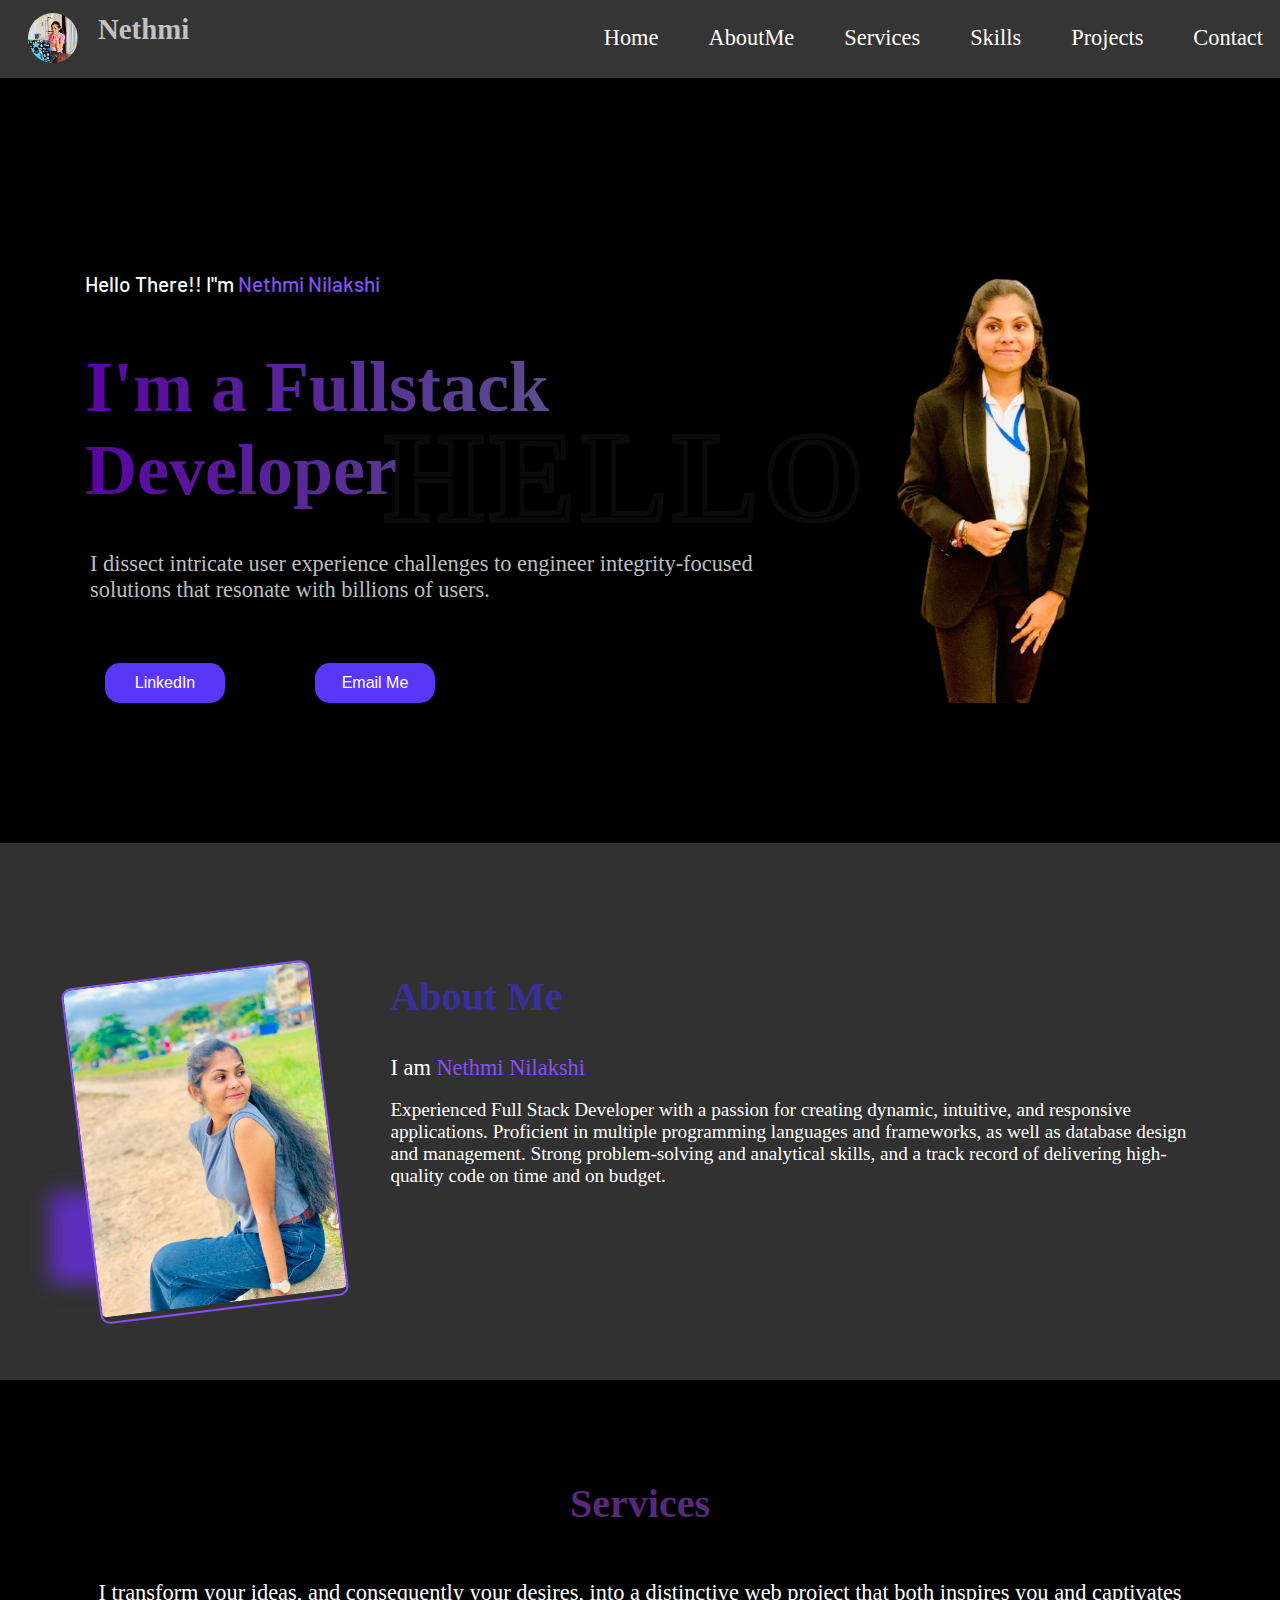
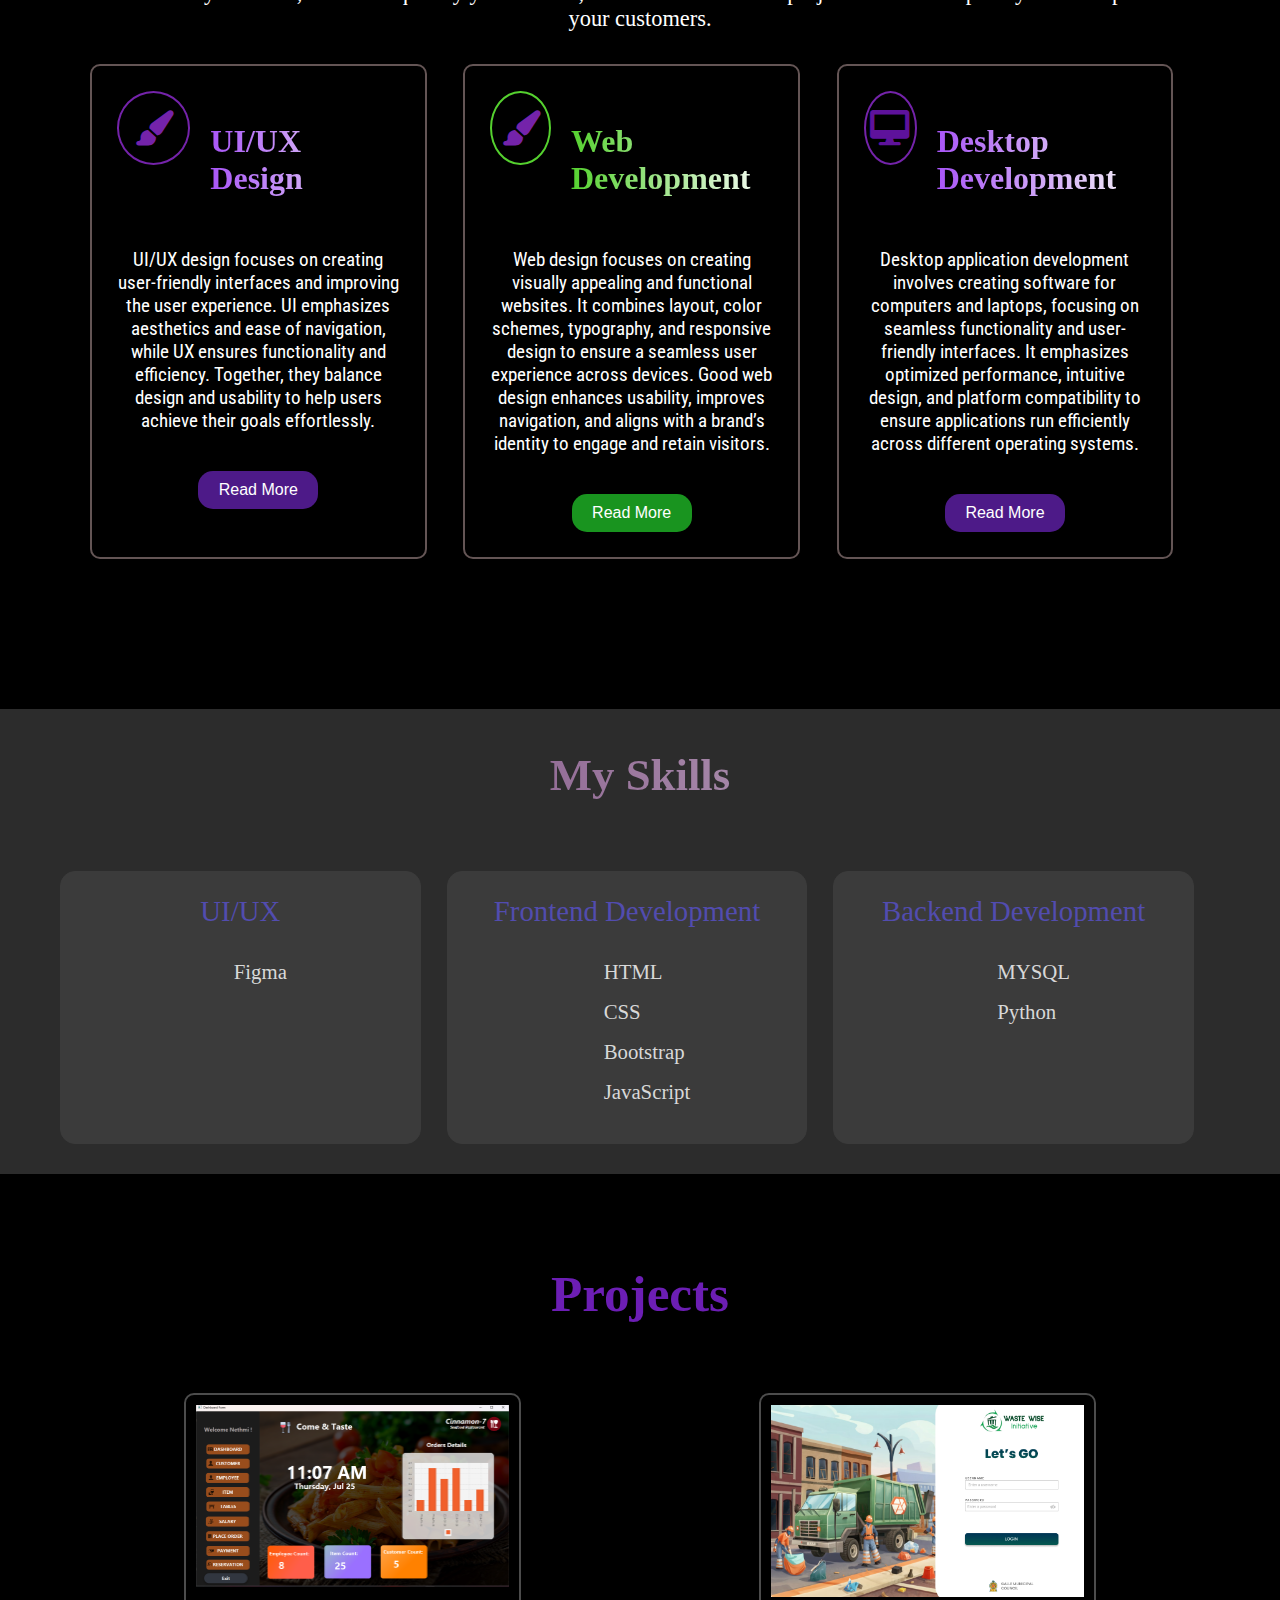
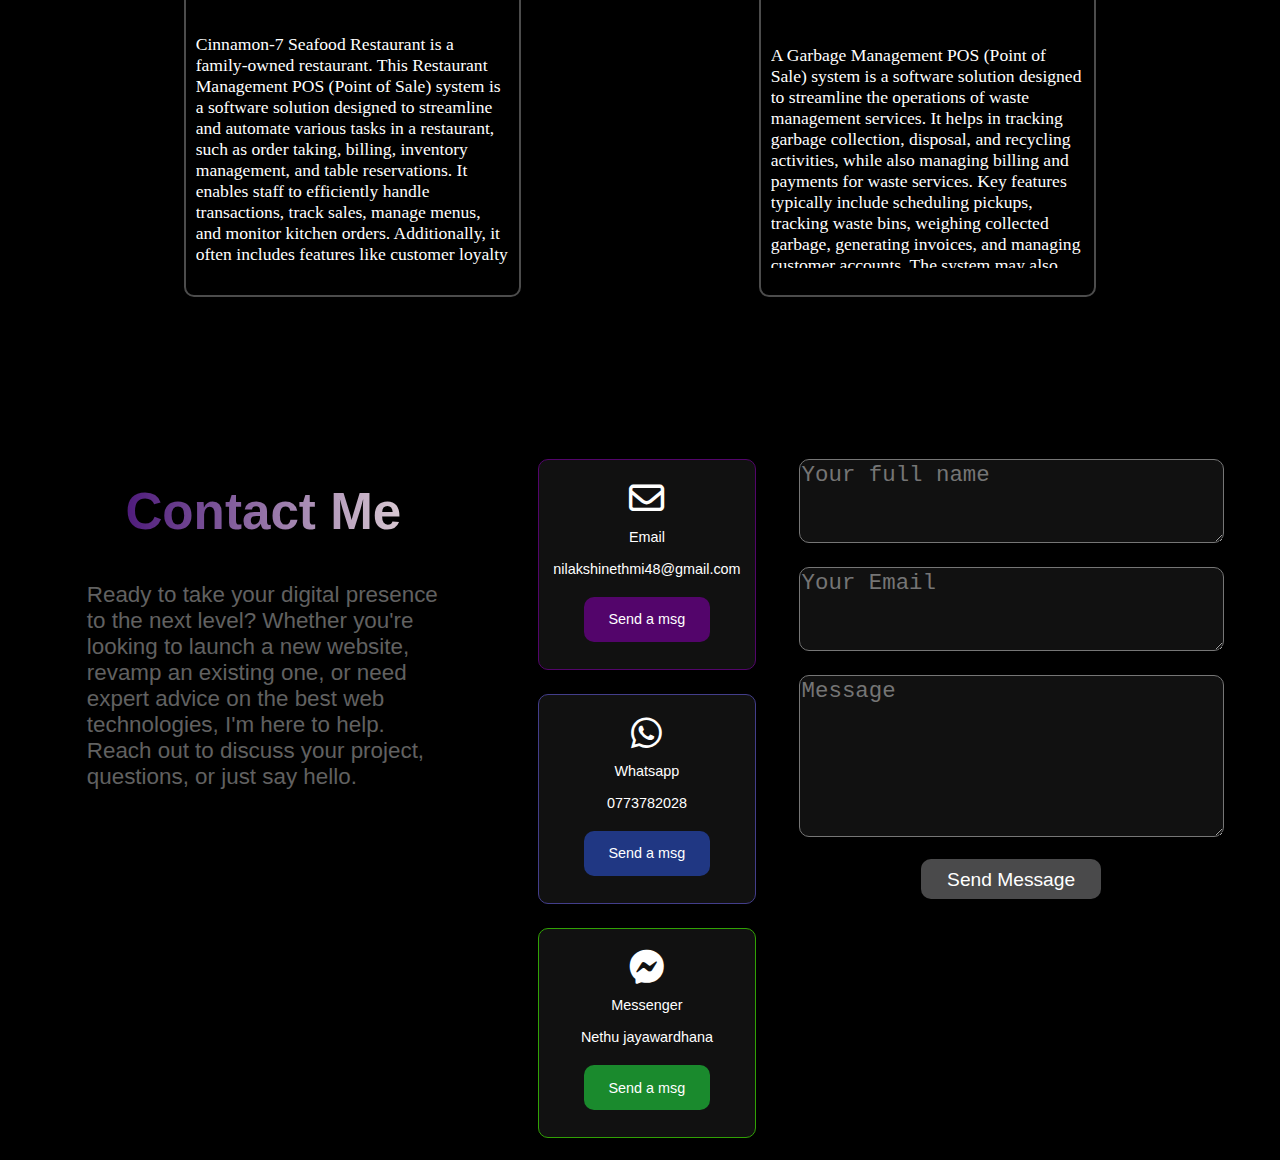
==== commit 5c05d104: "done." ====
--- a/index.html
+++ b/index.html
@@ -68,32 +68,14 @@
           <div class="menu-panel" id="menu-panel-id">
             <button class="close-btn" id="btn-close">&times;</button>
             <ul>
-              <li><a href="#">Home</a></li>
-              <li><a href="#">About Us</a></li>
-              <li><a href="#">Services</a></li>
-              <li><a href="#">Contact Us</a></li>
+              <li><a href="/index.html">Home</a></li>
+              <li><a href="#aboutMe">About Us</a></li>
+              <li><a href="#services">Services</a></li>
+              <li><a href="#skills">Services</a></li>
+              <li><a href="#projects">Projects</a></li>
+              <li><a href="#contact">Contact Us</a></li>
             </ul>
           </div>
-          <!-- <div class="menu-panel" id="menu-panel-id">
-            <button class="close-btn" id="btn-close">&times;</button>
-            <img
-              class="logo"
-              src="/Assets/Images/my.jpg"
-              alt="Profile pic of Nethmi"
-            />
-            <p class="name">Nethmi Nilakshi</p>
-            <h3>Fullstack Developer</h3>
-            <nav class="side-navigation-bar">
-              <ul>
-                <li><a href="/pages/index.html">Home</a></li>
-                <li><a href="#aboutMe">AboutMe</a></li>
-                <li><a href="#resume">Resume</a></li>
-                <li><a href="#skills">Skills</a></li>
-                <li><a href="#projects">Projects</a></li>
-                <li><a href="#contact">Contact</a></li>
-              </ul>
-            </nav>
-          </div> -->
 
           <div class="home-content">
             <div class="home-info">
@@ -112,9 +94,17 @@
                 </p>
               </div>
               <div class="contact-btn">
-                <button class="btn"><a href="#">LinkedIn</a></button>
                 <button class="btn">
-                  <a href="mailto: nilakshinethmi48@gmail.com">Email Me</a>
+                  <a
+                    href="https://www.linkedin.com/in/nethmi-nilakshi-8b9ba3290?utm_source=share&utm_campaign=share_via&utm_content=profile&utm_medium=ios_app "
+                    target="_blank"
+                    >LinkedIn</a
+                  >
+                </button>
+                <button class="btn">
+                  <a href="mailto: nilakshinethmi48@gmail.com" target="_blank"
+                    >Email Me</a
+                  >
                 </button>
               </div>
             </div>
--- a/css/index.css
+++ b/css/index.css
@@ -864,127 +864,127 @@
   }
 
   .site-container {
-    top: calc(70px);
+    top: 70px;
     height: calc(100% - 70px);
     width: calc(100% - 20px);
   }
 
   header {
-    width: calc(100%);
-    height: calc(45px);
+    width: 100%;
+    height: 45px;
   }
   .navigation-bar > ul > li {
     padding: 0 0 0 8px;
   }
 
   .logo-container {
-    gap: calc(8px);
-    width: calc(30%);
+    gap: 8px;
+    width: 30%;
   }
 
   .calling-name {
-    margin-left: calc(15px);
-    font-size: calc(1.1rem);
+    margin-left: 15px;
+    font-size: 1.1rem;
     padding: 5px 0px;
   }
 
   .img-logo {
-    width: calc(35px);
-    height: calc(35px);
+    width: 35px;
+    height: 35px;
   }
 
   .navigation-bar > ul {
-    gap: calc(15px);
+    gap: 15px;
   }
 
   .navigation-bar > ul > li {
-    padding: calc(0px 15px);
+    padding: 0px 15px;
   }
 
   .navigation-bar > ul > li > a {
-    font-size: calc(1.1rem);
+    font-size: 1.1rem;
   }
 
   .home-content {
-    top: calc(60px);
+    top: 60px;
     width: calc(100% - 30px);
-    gap: calc(20px);
+    gap: 20px;
   }
 
   #home {
-    margin-left: calc(6%);
-    margin-right: calc(6%);
+    margin-left: 6%;
+    margin-right: 6%;
   }
 
   #home > .background-text {
-    font-size: calc(6rem);
-    -webkit-text-stroke: calc(4px);
-    top: calc(50px);
-    left: calc(25%);
-    letter-spacing: calc(5px);
+    font-size: 6rem;
+    -webkit-text-stroke: 4px;
+    top: 50px;
+    left: 25%;
+    letter-spacing: 5px;
   }
 
   .home-info {
-    width: calc(50%);
-    margin: calc(15px 5px);
+    width: 50%;
+    margin: 15px 5px;
   }
 
   .name {
-    font-size: calc(1.1rem);
-    margin: calc(4px 0px);
+    font-size: 1.1rem;
+    margin: 4px 0px;
   }
 
   .primaty-title {
-    font-size: calc(3rem);
-    margin: calc(12px 0px);
+    font-size: 3rem;
+    margin: 12px 0px;
   }
 
   .home-description {
-    font-size: calc(1.15rem);
-    padding: calc(15px 4px);
+    font-size: 1.15rem;
+    padding: 15px 4px;
   }
 
   .contact-btn {
-    margin: calc(8px);
-    gap: calc(15px);
+    margin: 8px;
+    gap: 15px;
   }
 
   .btn {
-    width: calc(120px);
-    height: calc(45px);
-    padding: calc(8px 16px);
+    width: 120px;
+    height: 45px;
+    padding: 8px 16px;
   }
 
   .btn > a {
-    font-size: calc(1rem);
+    font-size: 1rem;
   }
 
   .profile-image {
-    width: calc(40%);
+    width: 40%;
     height: auto;
   }
 
   .menu-panel {
-    width: calc(30%);
-    padding: calc(25px 15px);
+    width: 30%;
+    padding: 25px 15px;
   }
 
   .side-navigation-bar {
-    gap: calc(12px);
+    gap: 12px;
   }
 
   .side-navigation-bar > ul > li {
-    padding: calc(8px 0px);
+    padding: 8px 0px;
   }
 
   .side-navigation-bar > ul > li > a {
-    font-size: calc(1.1rem);
+    font-size: 1.1rem;
   }
 
   #hire-meBtn {
-    width: calc(110px);
-    height: calc(28px);
-    font-size: calc(1rem);
+    width: 110px;
+    height: 28px;
+    font-size: 1rem;
   }
 
   * {
--- a/css/contact.css
+++ b/css/contact.css
@@ -542,55 +542,72 @@
   }
 }
 @media screen and (min-width: 1025px) and (max-width: 1440px) {
+  #contact {
+    top: 80px;
+  }
+
+  .text-contact {
+    font-size: 3.2rem;
+    margin: 25px 8px 8px;
+  }
+
   .contact-content {
-    display: flex;
-    justify-content: space-between;
+    gap: 25px;
+    margin-left: 6%;
+    margin-right: 6%;
+    top: 80px;
   }
   .contact-group {
-    width: 100%;
-    display: flex;
+    display: flex !important;
     justify-content: space-around;
   }
-  .text-contact {
-    font-size: 2.5rem;
-    margin: 10px;
-    padding: 10px 0px 0px;
-  }
-  .contact-description {
-    font-size: 1.2rem;
-    color: rgb(196, 194, 194);
-  }
   .contact-info-box {
-    width: calc(100% / 3);
-  }
+    font-size: 1.4rem;
+    color: rgb(97, 97, 97);
+  }
+
   .contact-box {
-    height: auto;
-    margin: 10px;
-  }
+    padding: 15px 25px;
+    margin: 12px;
+  }
+
+  .contact-box:hover {
+    transform: scale(1.08);
+    background-color: rgb(25, 25, 25);
+  }
+
   .contact-box > p {
-    font-size: 0.8rem;
-  }
+    margin: 8px;
+    font-size: 0.9rem !important;
+  }
+
   .contact-box > a {
-    font-size: 0.8rem !important;
+    font-size: 0.9rem !important;
   }
 
   .send-btn1,
   .send-btn2,
   .send-btn3 {
-    width: 100px;
-    transition: all 0.8s ease-in-out;
-  }
-
-  .send-btn1:hover {
-    width: 120px;
-    background: linear-gradient(90deg, #7f2396, #a08ca0);
-  }
-  .send-btn2:hover {
-    width: 120px;
-    background: linear-gradient(90deg, #0c0c69, #6872a0);
-  }
-  .send-btn3:hover {
-    width: 120px;
-    background: linear-gradient(90deg, #078017, #8dce96);
-  }
-}
+    height: 45px;
+    width: 126px;
+    margin: 12px;
+  }
+
+  #name,
+  #email,
+  #message {
+    font-size: 1.4rem;
+    margin: 12px;
+  }
+
+  .contactBtn {
+    font-size: 1.2rem;
+    width: 180px;
+    height: 40px;
+    padding: 10px 25px;
+  }
+
+  .contactBtn:hover {
+    transform: scale(1.15);
+  }
+}
